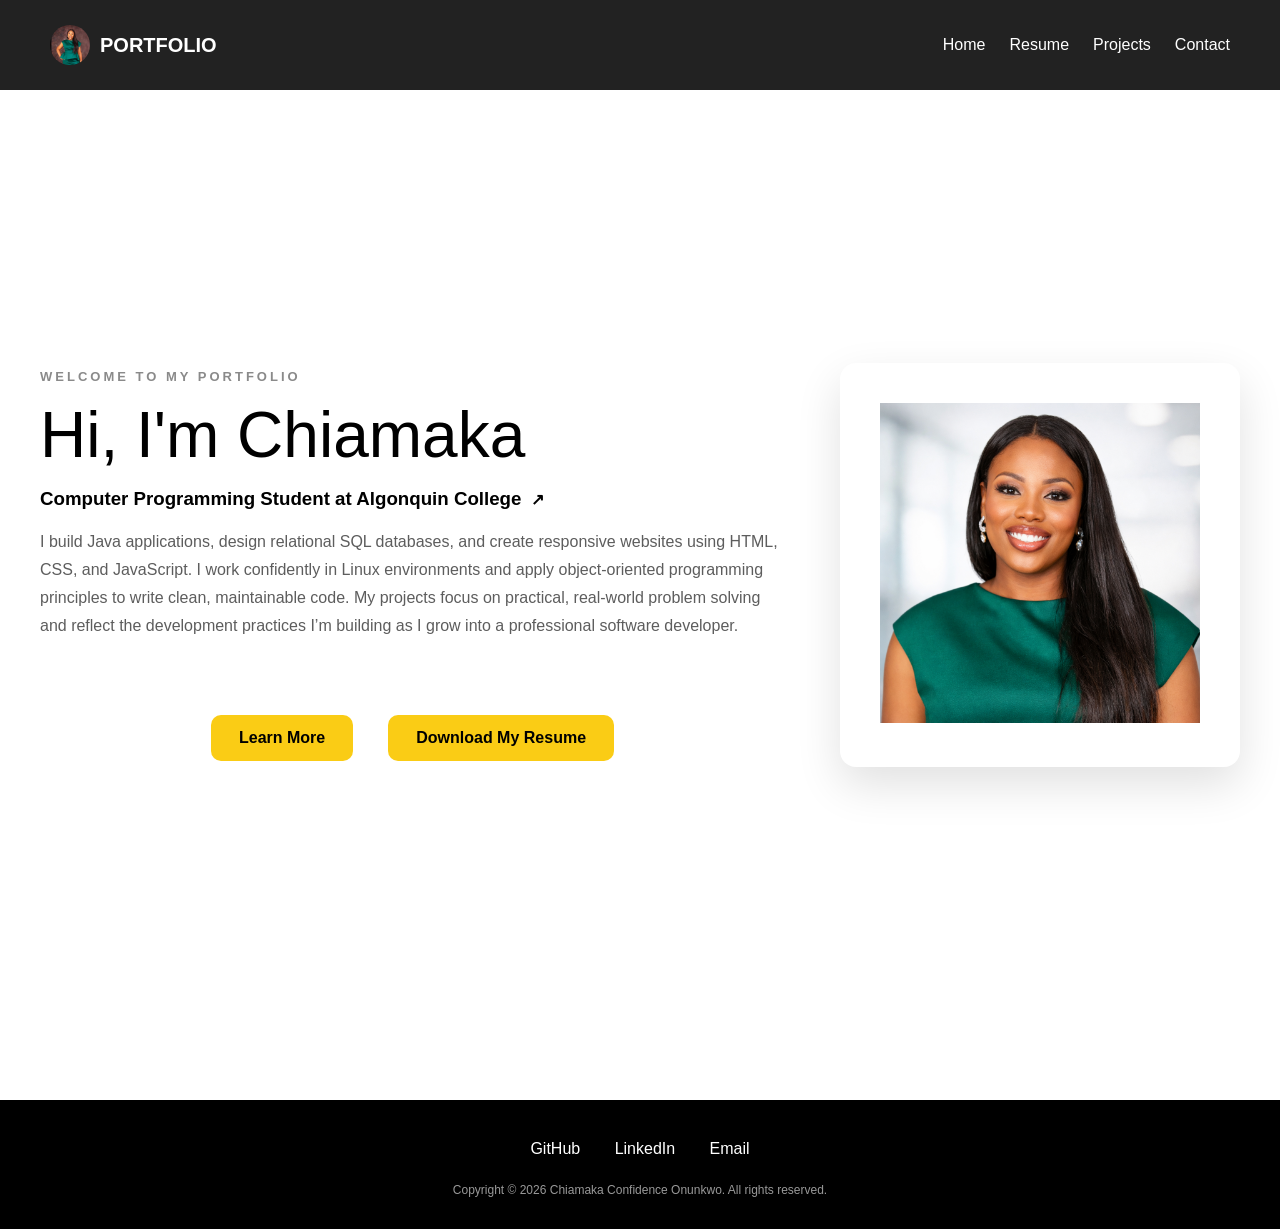
==== index.html @ 389153af "Initial portfolio website" ====
<!DOCTYPE html>
<html lang="en">
<head>
    <meta charset="UTF-8">
    <meta name="viewport" content="width=device-width, initial-scale=1.0">
    <title>Confidence Onunkwo | Portfolio</title>
    <!--CSS-->
    <link rel="stylesheet" href="css/style.css">
    <script src="js/script.js" defer></script>
</head>
<body>
        <!--NAVIGATION-->
    <div class="header">

        
            <div class="brand">
            <img class="logo" src="pictures/official.jpeg" alt="Confidence Onunkwo">
            <h2 class="portfolio">PORTFOLIO</h2>
            </div>
        <nav>
            <ul class="nav-menu">
                <li class="home"><a href="index.html">Home</a></li>
                <li class="resume"><a href="resume.html">Resume</a></li>
                <li class="Projects"><a href="project.html">Projects</a></li>
                <li class="contact"><a href="contact.html">Contact</a></li>
            </ul>
        </nav>
    </div>
    



        <!--Body-->
    <main class="container">
        <section id="hero-content">
            <div class = "hero-left">
                <h3 id="first-paragraph">WELCOME TO MY PORTFOLIO</h3>
                <h2 id="first-header">Hi, I'm 
                    <span id="name-header">Chiamaka</span>
                </h2>

            <h3 class="hero-role">
                Computer Programming Student at 
                <a href="https://www.algonquincollege.com/" target="_blank">
                Algonquin College
                </a>
            </h3>
            

            <p class="second-paragraph">
                I build Java applications, design relational SQL databases, and create responsive websites using HTML,<br>
                CSS, and JavaScript. I work confidently in Linux environments and apply object‑oriented programming <br>
                principles to write clean, maintainable code. My projects focus on practical, real‑world problem solving<br>
                and reflect the development practices I’m building as I grow into a professional software developer.<br>
            </p>

            <div class="hero-buttons">
                <a href="project.html" class="btn-primary">Learn More</a>
                <a href="files/Resume_Chiamaka_Onunkwo_Web.pdf"
                class="btn-primary" target="_blank" rel="noopener">
                Download My Resume
                </a>
            </div>

            </div>
    <!--Image section-->
    
            <div class = "hero-right">
                <div class="hero-card">
                    <img src="pictures/newPictures.png" alt="Confidence Portrait">
                </div>
            </div>
        
    </section>
</main>






    <!--FOOTER-->
    <footer class="footer">

    <div class="footer-links">
        <a href="#">GitHub</a>
        <a href="#">LinkedIn</a>
        <a href="mailto:onun0003@algonquinlive.com">Email</a>
    </div>

    <p>Copyright © 2026 Chiamaka Confidence Onunkwo. All rights reserved.</p>

</footer>






</body>
</html>
---- css/style.css ----
body{
    margin: 0;
    font-family: Arial, Helvetica, sans-serif;
    padding-top: 90px;
}

/*HOME PAGE*/
/*HEADER*/


/*The header(navigation, img and portfolio) Styling */
.header{
    position: fixed;
    top: 0;
    left: 0;
    width: 100%;
    z-index:1000;

    background-color: rgb(34, 34, 34);
    border-bottom: 2px solid white;

    display: flex;
    align-items: center;
    justify-content: space-between;

    padding: 25px 50px;
    box-sizing: border-box;
}

/*To style the left side of the navigation ie the logo and the portolio text*/
.brand{
    display: flex;
    align-items: center;
    gap: 10px;
}

.logo{
    width: 40px;
    height: 40px;
    border-radius: 50%;
    object-fit: cover;
}

.portfolio{
    color: white;
    margin: 0;
    font-size: 20px;
}

/*Navigtion menu styling*/
.nav-menu{
    display: flex;
    list-style: none;
    gap: 24px;
    margin: 0;
    padding: 0;
    
    flex-wrap: wrap;
    justify-content: flex-end;

}

.nav-menu a{
    color: white;
    text-decoration: none;
    font-size:16px;
}

.nav-menu a:hover{
    color: #f4c542;
}







/*BODY*/

/* ---------- PAGE CONTAINER ---------- */
/* ===== HERO (matches the template style) ===== */


.container{
    max-width: 1200px;
    margin: 0 auto;
    padding: 80px 40px;
}

/* main hero layout */
#hero-content{
    display: flex;
    justify-content: space-between;
    align-items: center;
    gap: 40px;
  min-height: calc(100vh - 110px); /* adjust if your fixed header height differs */
}



/* left text block */
.hero-left{
    flex: 2;
}

/* "WELCOME..." small text */
#first-paragraph{
    font-size: 13px;
    letter-spacing: 3px;
    text-transform: uppercase;
    color: #8a8a8a;
    margin: 0 0 18px;
}

/* big headline */
#first-header{
    font-size: 64px;
    line-height: 1.05;
    font-weight: 500;
    color: black;
    margin: 0 0 18px;
    white-space: nowrap;
}

/* highlight your name like the template */
#name-header{
    color:black;
    
}

/* college line */
.college{
    font-size: 20px;
    color: #222;
    margin: 0 0 18px;
}

.college a{
    color: #1a66ff;
    text-decoration: none;
    font-weight: 600;
}

.college a:hover{
    text-decoration: underline;
}

/* paragraph body like the template: smaller, softer, readable width */
.second-paragraph{
    font-size: 16px;
    line-height: 1.75;
    color: #5d5d5d;
    margin: 0 0 12px;
    max-width: 520px;
    white-space: nowrap;
}

/* buttons area */
.hero-left .btn-hero{
    display: inline-flex;
    align-items: center;
    justify-content: center;
    gap: 10px;
    padding: 12px 20px;
    border-radius: 8px;
    font-size: 15px;
    font-weight: 600;
    text-decoration: none;
    margin-top: 22px;
    margin-right: 14px;
    transition: 0.25s ease;
    border: 1.5px solid #111;
}


.hero-buttons {
    margin-top: 50px;       /* moves buttons downward */
    display: flex;
    justify-content: center; /* centers horizontally */
    gap: 20px;              /* space between buttons */
}

/* primary button */
.hero-left .btn-hero.primary{
    background: #111;
    color: #fff;
}

.hero-left .btn-hero.primary:hover{
    transform: translateY(-1px);
    opacity: 0.95;
}

/* outline button */
.hero-left .btn-hero.outline{
    background: transparent;
    color: #111;
}

.hero-left .btn-hero.outline:hover{
    background: #111;
    color: #fff;
    transform: translateY(-1px);
}

/* right side image card like the template */
.hero-right{
    flex: 1;   /* takes 1 part */
    display: flex;
    justify-content: center;
}

.hero-card{
    background: #fff;
    border-radius: 16px;
    padding: 40px;
    box-shadow: 0 18px 45px rgba(0,0,0,0.12);
    max-width: 440px;
    width: 100%;
}


.hero-right img{
    width: 320px;
    height: auto;

}

.hero-role a{
    text-decoration: none;
    color: black;
    font-weight: 700;
    position: relative;
    
}

/* add external link icon */
.hero-role a::after {
    content: " ↗";             /* icon */
    font-size: 0.85em;
    margin-left: 4px;
}

/* hover effect */
.hero-role a:hover {
    color: gold;            /* darker blue on hover */
    text-decoration: underline;
}

/* responsive */
@media (max-width: 950px){
    .container{
    padding: 60px 20px;
    }

    #hero-content{
    grid-template-columns: 1fr;
    gap: 40px;
    min-height: auto;
    }

    #first-header{
    font-size: 44px;
    }

    .hero-left{
    max-width: 100%;
    }

    .second-paragraph{
    max-width: 100%;
    }

    .hero-card{
    padding: 24px;
    max-width: 520px;
    }
}












/*FOOTER*/
.footer{
    background-color: black;
    color: white;
    text-align: center;
    padding: 40px 20px 20px;
    margin-top: 60px;
}

.footer-links{
    margin-bottom: 20px;
}

.footer-links a{
    color: white;
    text-decoration: none;
    margin: 0 15px;
    font-size: 16px;
}

.footer-links a:hover{
    color: #f4c542;
}

.footer p{
    font-size: 12px;
    opacity: 0.6;
    margin-top: 25px;

}

/*Home Button styling*/
.btn-primary {
    display: inline-block;
    background-color: #facc15;   /* yellow */
    color: #000;
    font-weight: 700;
    padding: 14px 28px;
    border-radius: 10px;
    text-decoration: none;
    margin-top: 25px;
    margin-right: 15px;
    transition: all 0.3s ease;
}

.btn-primary:hover {
    background-color: #eab308;   /* darker yellow on hover */
    transform: translateY(-2px);
}








/* Projects Styling*/
.project-header{
    width: 100%;
    max-width: 1100px;
    margin: 60px 0 30px 0;
    text-align: center;
    font-size: 32px;
    font-weight: 700;
    border: 2px solid black;
    padding: 14px 10px;
    background: #fff;
    letter-spacing: 2px;
    
}


.project-container{
    max-width: 1100px;
    margin: 0 auto;
    padding: 0 20px;
}



.project-card{
    display: flex;
    justify-content: space-between;
    align-items: flex-start;
    gap: 40px;
    background: #ffffff;
    border: 1px solid #e5e5e5;
    border-radius: 8px;
    padding: 30px;
    margin-top: 30px;
    box-shadow: 0 10px 30px rgba(0,0,0,0.06);
}
/*Left side*/
.project1-body{
    flex: 1;

}

.project1-body p{
    color: #444;
    font-size: 16px;
    line-height: 1.6;
    margin: 0 0 12px 0;
    max-width: 520px;   /* optional: keeps line length readable */

}


/*Right side*/
.project1-image{
    flex: 1;              /* takes less space */
    display: flex;
    flex-direction: column;   /* STACK image then buttons */
    align-items: center;      /* center horizontally */
    gap: 20px;  

}
.project1-image img{
    width: 100%;
    max-width: 500px;
    height: auto;
    border-radius: 12px;
    border: 1px solid #ffd400;
    box-shadow: 0 4px 15px rgba(0,0,0,0.1);
}
/* title inside left column */
.project1-title{
    font-size: 18px;
    font-weight: 700;
    margin: 14px 0 6px 0;
    white-space: normal;
    color: #111;
}
@media (max-width: 768px){
    .project-card{
    flex-direction: column;
    }

.project1-image{
    justify-content: flex-start;
    margin-top: 15px;
    }
}
.project-slide{
    display: none;
}

.project-slide.active{
    display: block;
}

.project-buttons{
    display: flex;
    justify-content: center;
    gap: 10px;
    margin-top: 12px;
}

.project-buttons button{
    padding: 15px 35px; 
    font-size: 18px;    
    font-weight: bold;
    border: none;
    background-color: #ffd400; 
    color: #111;
    border-radius: 8px;
    cursor: pointer;
    transition: background-color 0.3s ease, transform 0.2s ease;
    min-width: 140px;
}

.project-buttons button:hover{
background-color: #e6c200;
    transform: translateY(-2px); 
}


/*Contact*/
/* Contact Form Specific Styles */
.form-group {
    margin-bottom: 25px;
    display: flex;
    flex-direction: column;
}

.form-group label {
    font-weight: 700;
    margin-bottom: 10px;
    color: #111;
}

.form-group input, 
.form-group textarea {
    padding: 15px;
    border: 1px solid #ddd;
    border-radius: 8px;
    font-size: 16px;
    background-color: #fafafa;
    transition: border-color 0.3s ease;
}

.form-group input:focus, 
.form-group textarea:focus {
    outline: none;
    border-color: #ffd400; /* Matching your yellow theme */
    background-color: #fff;
}

#charCount {
    text-align: right;
    font-size: 13px;
    color: #777;
    margin-top: 8px;
}

/* Red feedback for invalid fields while typing */
input:invalid:focus {
    border-color: #ff4d4d;
}



/*Resume*/


.resume-content{
    max-width: 1100px;
    margin: 60px auto;
    background: #fff;
    display: flex;
    box-shadow: 0 6px 22px rgba(0,0,0,0.08);
    border-radius: 10px;
    overflow: hidden; /* keeps divider clean */
}

/* Left column */
.resume-left{
    width: 35%;
    padding: 40px 30px;
  border-right: 1px solid #e6e6e6; /* vertical divider */
}

/* Right column */
.resume-right{
    width: 65%;
    padding: 40px 35px;
}

/* Headings */
.resume-left h2,
.resume-right h2{
    margin: 0 0 12px 0;
    font-size: 14px;
    letter-spacing: 2px;
    text-transform: uppercase;
    color: #111;
    position: relative;
    padding-bottom: 10px;
    margin-bottom: 20px;
}

/* Left section spacing */
.resume-contact,
.resume-education,
.resume-expertise{
    margin-bottom: 28px;
}

.resume-left p{
    margin: 6px 0;
    color: #444;
    font-size: 16px;
    line-height: 1.6;
}

.resume-photo {
    text-align: center;
    margin-bottom: 25px;
}

.resume-photo img {
    width: 130px;
    height: 130px;
    object-fit: cover;
    border-radius: 50%;   /* makes it circular */
    border: 4px solid #facc15;  /* your yellow theme */
}

/* Profile paragraph */
.resume-profile p{
    margin: 0;
    color: #444;
    font-size: 16px;
    line-height: 1.75;
}

/* Line under headings */
.resume-left h2::after,
.resume-right h2::after {
    content: "";
    position: absolute;
    left: 0;
    bottom: 0;
    width: 40px;        /* length of line */
    height: 2px;
    background-color: #000;
}

/* Main resume title */
.resume-main-title {
    text-align: center;
    font-size: 32px;
    letter-spacing: 2px;
    margin: 60px 0 30px 0;
    font-weight: 700;
}

/* Work experience blocks */
.resume-work .job{
    margin-top: 18px;
}

.resume-work h3{
    margin: 14px 0 6px 0;
    font-size: 16px;
    font-weight: 700;
    color: #111;
}

.job-meta{
    margin: 0 0 10px 0;
    font-size: 16px;
    color: #666;
}

.resume-work ul{
    margin: 0 0 10px 18px;
    padding: 0;
}

.resume-work li{
    margin-bottom: 8px;
    color: #444;
    font-size: 16px;
    line-height: 1.6;
}

.job-tools{
    margin: 0;
    font-size: 16px;
    color: #555;
}

/* Responsive (stack columns on small screens) */
@media (max-width: 900px){
    .resume-content{
    flex-direction: column;
    margin: 30px 15px;
    }

    .resume-left,
    .resume-right{
    width: 100%;
    padding: 28px 22px;
    }

    .resume-left{
    border-right: none;
    border-bottom: 1px solid #e6e6e6; /* divider becomes horizontal */
    }
}
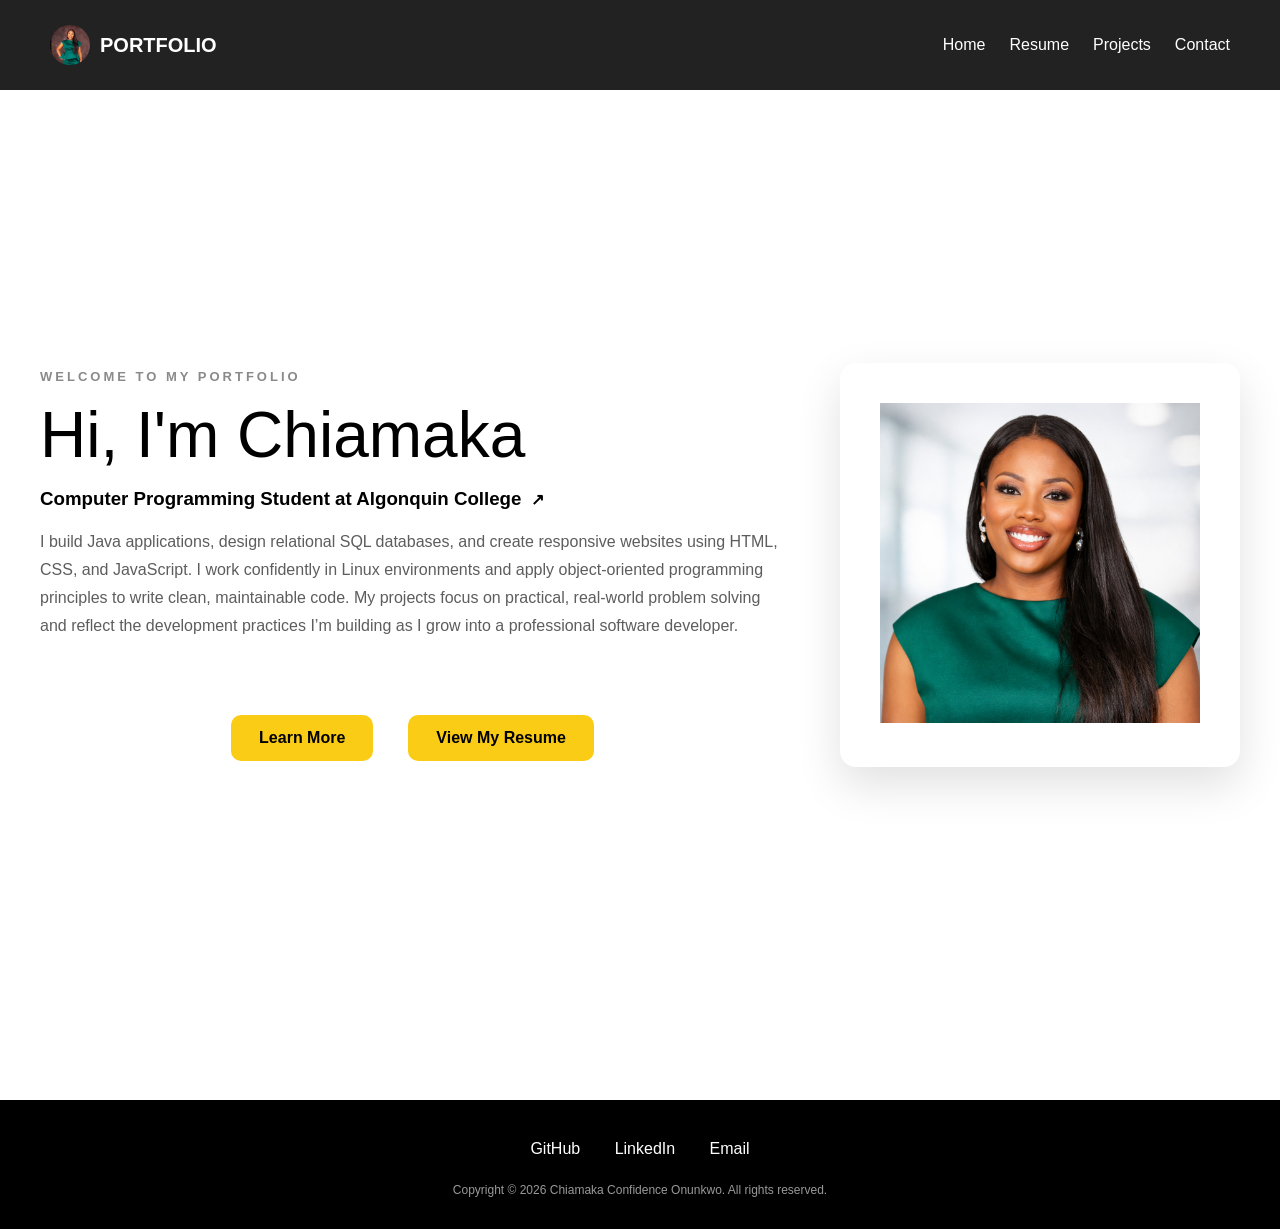
==== commit 1027d245: "Uodated resume button" ====
--- a/index.html
+++ b/index.html
@@ -39,12 +39,12 @@
                     <span id="name-header">Chiamaka</span>
                 </h2>
 
-            <h3 class="hero-role">
+                <h3 class="hero-role">
                 Computer Programming Student at 
                 <a href="https://www.algonquincollege.com/" target="_blank">
                 Algonquin College
                 </a>
-            </h3>
+                </h3>
             
 
             <p class="second-paragraph">
@@ -56,9 +56,9 @@
 
             <div class="hero-buttons">
                 <a href="project.html" class="btn-primary">Learn More</a>
-                <a href="files/Resume_Chiamaka_Onunkwo_Web.pdf"
+                <a href="resume.html"
                 class="btn-primary" target="_blank" rel="noopener">
-                Download My Resume
+                View My Resume
                 </a>
             </div>
 
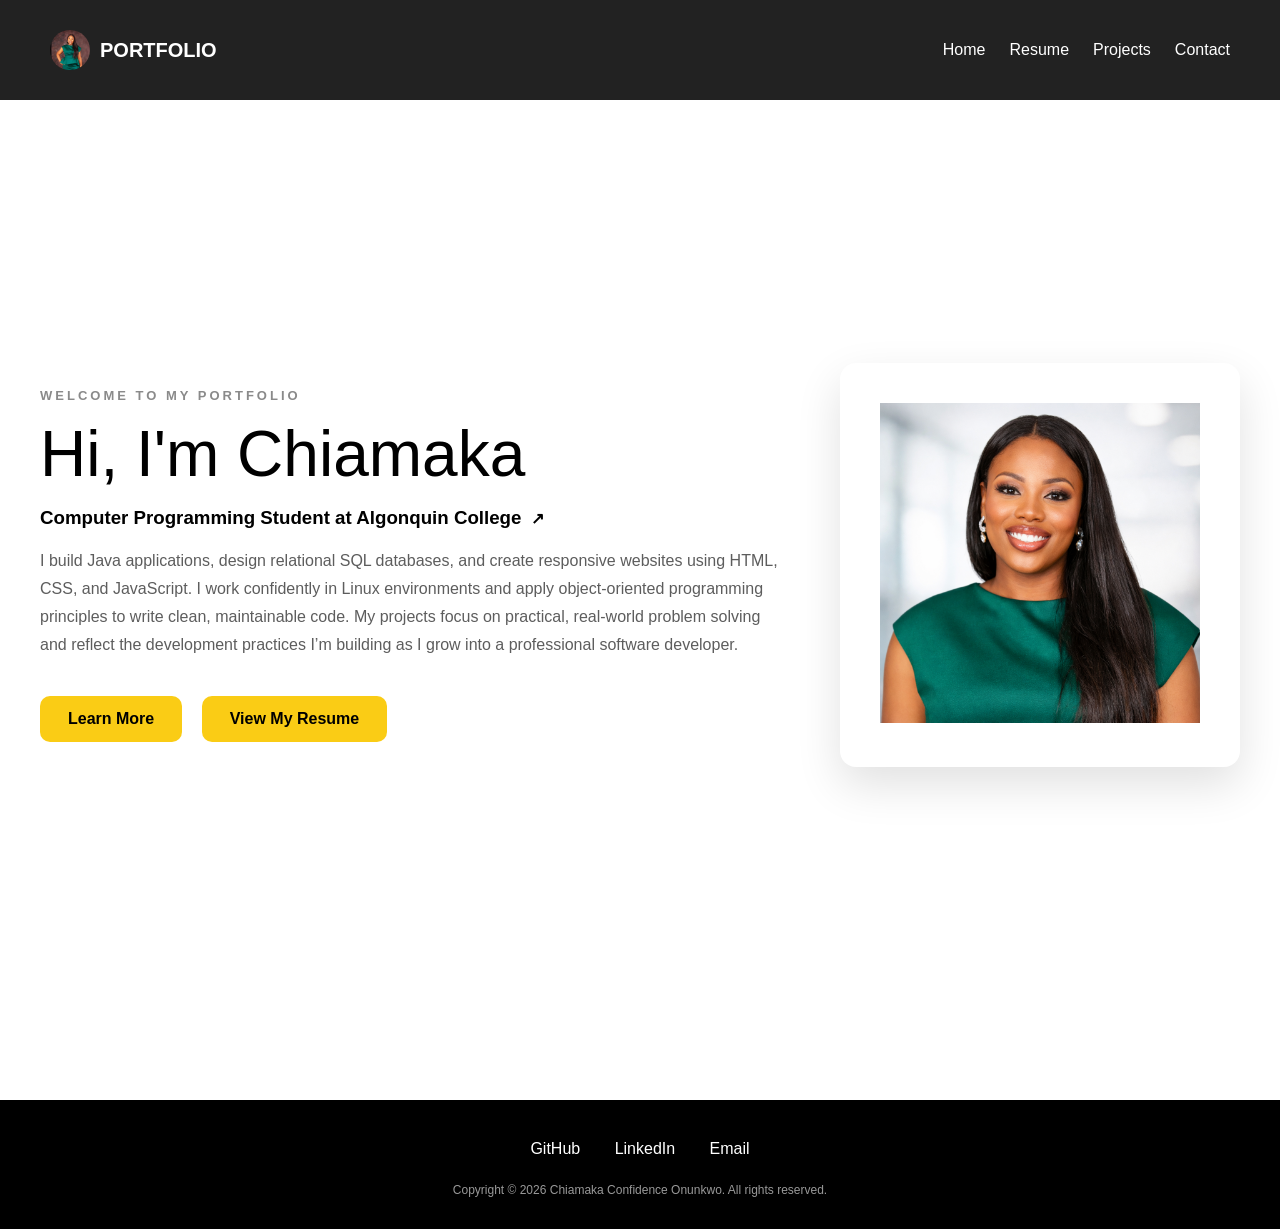
==== commit d8ad2622: "Updated portfolio mobile design" ====
--- a/index.html
+++ b/index.html
@@ -83,8 +83,8 @@
     <footer class="footer">
 
     <div class="footer-links">
-        <a href="#">GitHub</a>
-        <a href="#">LinkedIn</a>
+        <a href="https://github.com/ConfidenceOnunkwo">GitHub</a>
+        <a href="www.linkedin.com/in/confidence-onunkwo-a126151b7">LinkedIn</a>
         <a href="mailto:onun0003@algonquinlive.com">Email</a>
     </div>
 
--- a/css/style.css
+++ b/css/style.css
@@ -53,8 +53,7 @@
     display: flex;
     list-style: none;
     gap: 24px;
-    margin: 0;
-    padding: 0;
+    
     
     flex-wrap: wrap;
     justify-content: flex-end;
@@ -80,7 +79,6 @@
 /*BODY*/
 
 /* ---------- PAGE CONTAINER ---------- */
-/* ===== HERO (matches the template style) ===== */
 
 
 .container{
@@ -95,7 +93,7 @@
     justify-content: space-between;
     align-items: center;
     gap: 40px;
-  min-height: calc(100vh - 110px); /* adjust if your fixed header height differs */
+    min-height: calc(100vh - 110px); /* adjust if your fixed header height differs */
 }
 
 
@@ -124,7 +122,7 @@
     white-space: nowrap;
 }
 
-/* highlight your name like the template */
+/* highlight your name*/
 #name-header{
     color:black;
     
@@ -138,7 +136,7 @@
 }
 
 .college a{
-    color: #1a66ff;
+    color: gold;
     text-decoration: none;
     font-weight: 600;
 }
@@ -147,7 +145,7 @@
     text-decoration: underline;
 }
 
-/* paragraph body like the template: smaller, softer, readable width */
+/* paragraph body */
 .second-paragraph{
     font-size: 16px;
     line-height: 1.75;
@@ -157,55 +155,8 @@
     white-space: nowrap;
 }
 
-/* buttons area */
-.hero-left .btn-hero{
-    display: inline-flex;
-    align-items: center;
-    justify-content: center;
-    gap: 10px;
-    padding: 12px 20px;
-    border-radius: 8px;
-    font-size: 15px;
-    font-weight: 600;
-    text-decoration: none;
-    margin-top: 22px;
-    margin-right: 14px;
-    transition: 0.25s ease;
-    border: 1.5px solid #111;
-}
-
-
-.hero-buttons {
-    margin-top: 50px;       /* moves buttons downward */
-    display: flex;
-    justify-content: center; /* centers horizontally */
-    gap: 20px;              /* space between buttons */
-}
-
-/* primary button */
-.hero-left .btn-hero.primary{
-    background: #111;
-    color: #fff;
-}
-
-.hero-left .btn-hero.primary:hover{
-    transform: translateY(-1px);
-    opacity: 0.95;
-}
-
-/* outline button */
-.hero-left .btn-hero.outline{
-    background: transparent;
-    color: #111;
-}
-
-.hero-left .btn-hero.outline:hover{
-    background: #111;
-    color: #fff;
-    transform: translateY(-1px);
-}
-
-/* right side image card like the template */
+
+
 .hero-right{
     flex: 1;   /* takes 1 part */
     display: flex;
@@ -394,14 +345,14 @@
     font-size: 16px;
     line-height: 1.6;
     margin: 0 0 12px 0;
-    max-width: 520px;   /* optional: keeps line length readable */
+    max-width: 520px;   
 
 }
 
 
 /*Right side*/
 .project1-image{
-    flex: 1;              /* takes less space */
+    flex: 1;              
     display: flex;
     flex-direction: column;   /* STACK image then buttons */
     align-items: center;      /* center horizontally */
@@ -463,9 +414,12 @@
 }
 
 .project-buttons button:hover{
-background-color: #e6c200;
+    background-color: #e6c200;
     transform: translateY(-2px); 
 }
+
+
+
 
 
 /*Contact*/
@@ -488,7 +442,7 @@
     border: 1px solid #ddd;
     border-radius: 8px;
     font-size: 16px;
-    background-color: #fafafa;
+    background-color: #fafafb;
     transition: border-color 0.3s ease;
 }
 
@@ -509,6 +463,15 @@
 /* Red feedback for invalid fields while typing */
 input:invalid:focus {
     border-color: #ff4d4d;
+}
+#contactForm {
+    width: 100%;
+}
+
+#contactForm input,
+#contactForm textarea {
+    width: 100%;
+    box-sizing: border-box;
 }
 
 
@@ -530,7 +493,7 @@
 .resume-left{
     width: 35%;
     padding: 40px 30px;
-  border-right: 1px solid #e6e6e6; /* vertical divider */
+    border-right: 1px solid #e6e6e6; /* vertical divider */
 }
 
 /* Right column */
@@ -649,6 +612,7 @@
     .resume-content{
     flex-direction: column;
     margin: 30px 15px;
+    white-space: wrap;
     }
 
     .resume-left,
@@ -662,3 +626,314 @@
     border-bottom: 1px solid #e6e6e6; /* divider becomes horizontal */
     }
 }
+
+
+
+
+
+
+/* 
+        MOBILE RESPONSIVE STYLE
+*/
+
+@media (max-width: 768px) {
+
+    body{
+        padding-top: 150px;
+    }
+
+    /* HEADER */
+    .header{
+        flex-direction: column;
+        align-items: flex-start;
+        justify-content: center;
+        padding: 18px 20px;
+        gap: 14px;
+    }
+
+    .logo{
+        width: 48px;
+        height: 48px;
+    }
+
+    .portfolio{
+        font-size: 18px;
+    }
+
+    .nav-menu{
+        width: 100%;
+        display: flex;
+        flex-wrap: wrap;
+        gap: 10px 20px;
+        padding: 0;
+        margin: 0;
+    }
+
+    .nav-menu a{
+        font-size: 15px;
+    }
+
+    /* GENERAL */
+    .container,
+    .project-container{
+        padding-left: 16px;
+        padding-right: 16px;
+    }
+
+    /* HOME PAGE */
+    #hero-content{
+        flex-direction: column;
+        align-items: flex-start;
+        gap: 28px;
+        min-height: auto;
+    }
+
+    .hero-left,
+    .hero-right{
+        width: 100%;
+    }
+
+    #first-paragraph{
+        font-size: 11px;
+        letter-spacing: 2px;
+    }
+
+    #first-header{
+        font-size: 40px;
+        line-height: 1.2;
+        white-space: normal;
+        word-break: break-word;
+    }
+
+    .college{
+        font-size: 16px;
+    }
+
+    .second-paragraph{
+        font-size: 15px;
+        line-height: 1.8;
+        white-space: normal;
+    }
+
+    .hero-right img{
+        width: 100%;
+        max-width: 260px;
+    }
+
+    .btn-primary{
+        display: block;
+        width: 100%;
+        margin-top: 15px;
+        text-align: center;
+    }
+
+    /* PROJECT PAGE */
+    .project-header{
+        font-size: 22px;
+        padding: 10px;
+        margin: 20px 0;
+    }
+
+    .project-card{
+        flex-direction: column;
+        padding: 20px;
+    }
+
+    .project1-title{
+        font-size: 17px;
+    }
+
+    .project1-body p{
+        font-size: 15px;
+    }
+
+    .project1-image img{
+        max-width: 100%;
+    }
+
+    .project-buttons{
+        flex-direction: column;
+        gap: 10px;
+    }
+
+    .project-buttons button{
+        width: 100%;
+    }
+
+    /* CONTACT PAGE */
+    .form-group input,
+    .form-group textarea{
+        font-size: 16px;
+        padding: 14px;
+    }
+
+    /* RESUME PAGE */
+    .resume-main-title{
+        font-size: 24px;
+        text-align: center;
+    }
+
+    .resume-content{
+        flex-direction: column;
+        margin: 20px 16px;
+    }
+
+    .resume-left,
+    .resume-right{
+        width: 100%;
+        padding: 20px;
+    }
+
+    .resume-left{
+        border-right: none;
+        border-bottom: 1px solid #e6e6e6;
+    }
+
+    .resume-photo img{
+        width: 110px;
+        height: 110px;
+    }
+}
+
+
+/* EXTRA SMALL PHONES */
+@media (max-width: 480px) {
+
+    body{
+        padding-top: 160px;
+    }
+
+    #first-header{
+        font-size: 32px;
+    }
+
+    .second-paragraph{
+        font-size: 14px;
+    }
+
+    .nav-menu a{
+        font-size: 14px;
+    }
+
+    .project-header{
+        font-size: 18px;
+    }
+
+    .resume-main-title{
+        font-size: 22px;
+    }
+}
+
+@media (max-width: 768px) {
+    .project-header,
+    .resume-main-title {
+        width: 100%;
+        max-width: 100%;
+        margin: 20px 0;
+        padding: 12px 10px;
+        box-sizing: border-box;
+    }
+}
+
+
+/* 
+    CLEAN RESUME MOBILE FIX
+ */
+@media (max-width: 768px) {
+
+    .resume-content{
+        margin: 20px 16px;
+        gap: 0;
+    }
+
+    .resume-left,
+    .resume-right{
+        width: 100%;
+        padding: 24px 20px;
+        box-sizing: border-box;
+    }
+
+    .resume-left{
+        border-right: none;
+        border-bottom: 1px solid #e6e6e6;
+    }
+
+    /* TEXT CLEANUP */
+    .resume-left p,
+    .resume-profile p,
+    .job-meta,
+    .resume-work li{
+        font-size: 16px;
+        line-height: 1.8;
+        color: #333;
+        margin-bottom: 14px;
+    }
+
+    /* HEADINGS */
+    .resume-left h2,
+    .resume-right h2{
+        font-size: 14px;
+        letter-spacing: 2px;
+        margin-bottom: 10px;
+    }
+
+    /* SECTION SPACING */
+    .resume-profile,
+    .resume-work{
+        margin-bottom: 25px;
+    }
+
+    /* LIST FIX */
+    .resume-work ul{
+        margin-left: 18px;
+        padding-left: 10px;
+    }
+
+    /* JOB TITLE */
+    .resume-work strong{
+        font-size: 16px;
+        display: block;
+        margin-bottom: 6px;
+    }
+}
+
+/* 
+    HERO ALIGNMENT FIX (MOBILE)
+*/
+@media (max-width: 768px) {
+
+    /* Center everything in hero section */
+    #hero-content{
+        align-items: center;
+        text-align: center;
+    }
+
+    .hero-left{
+        align-items: center;
+        text-align: center;
+    }
+
+    /* Fix buttons */
+    .btn-primary{
+        width: 100%;
+        max-width: 300px;
+        margin: 10px auto;
+        display: block;
+    }
+
+    /* Fix image alignment */
+    .hero-right{
+        display: flex;
+        justify-content: center;
+        width: 100%;
+    }
+
+    .hero-right img{
+        display: block;
+        margin: 0 auto;
+        max-width: 260px;
+        width: 100%;
+        height: auto;
+        border-radius: 10px; /* optional but nicer */
+    }
+}
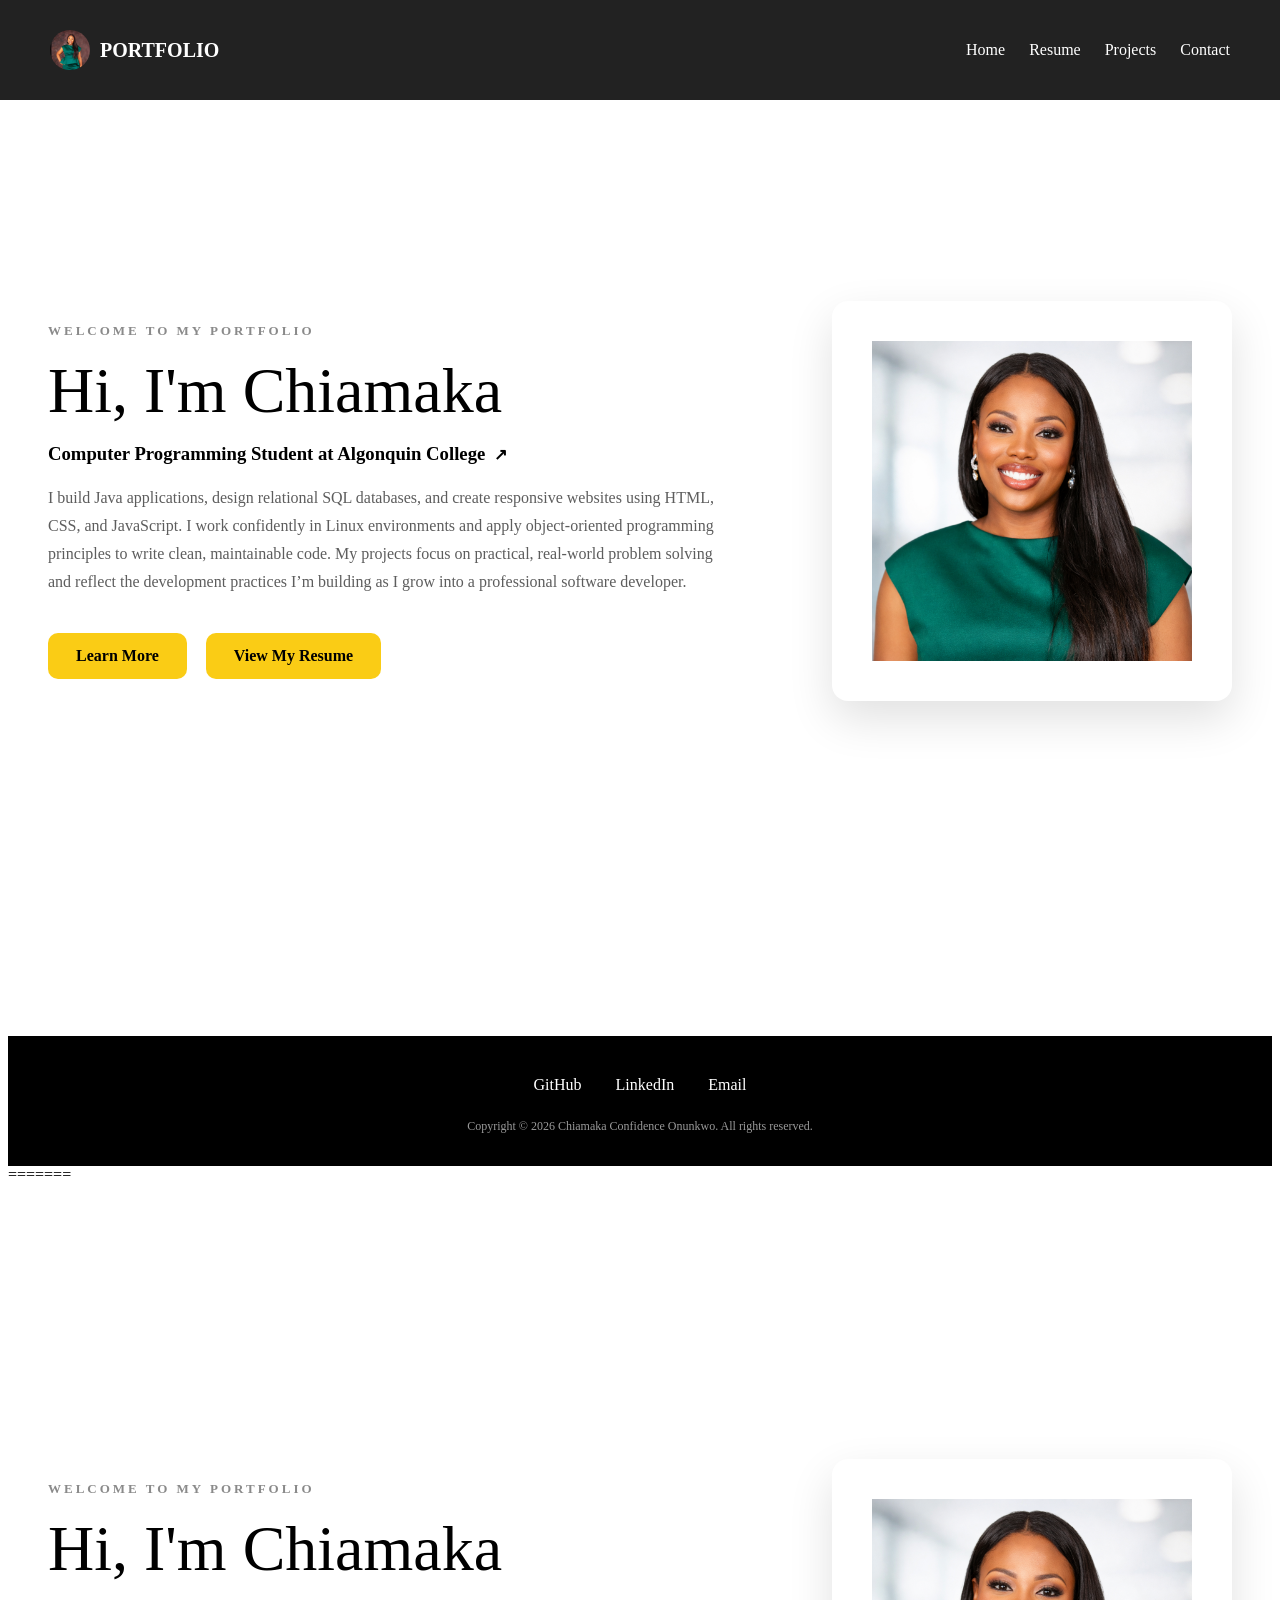
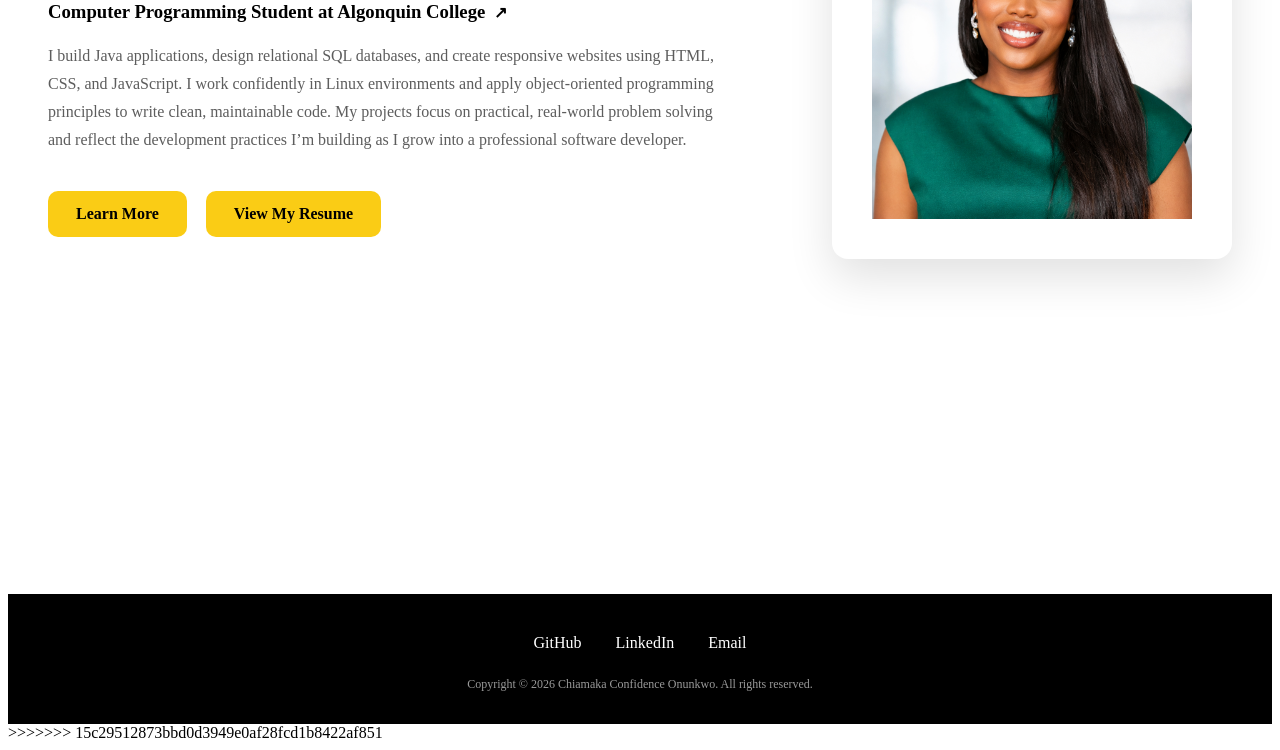
==== commit 228769dc: "update message" ====
--- a/index.html
+++ b/index.html
@@ -1,3 +1,4 @@
+<<<<<<< HEAD
 <!DOCTYPE html>
 <html lang="en">
 <head>
@@ -98,4 +99,106 @@
 
 
 </body>
+=======
+<!DOCTYPE html>
+<html lang="en">
+<head>
+    <meta charset="UTF-8">
+    <meta name="viewport" content="width=device-width, initial-scale=1.0">
+    <title>Confidence Onunkwo | Portfolio</title>
+    <!--CSS-->
+    <link rel="stylesheet" href="css/style.css">
+    <script src="js/script.js" defer></script>
+</head>
+<body>
+        <!--NAVIGATION-->
+    <div class="header">
+
+        
+            <div class="brand">
+            <img class="logo" src="pictures/official.jpeg" alt="Confidence Onunkwo">
+            <h2 class="portfolio">PORTFOLIO</h2>
+            </div>
+        <nav>
+            <ul class="nav-menu">
+                <li class="home"><a href="index.html">Home</a></li>
+                <li class="resume"><a href="resume.html">Resume</a></li>
+                <li class="Projects"><a href="project.html">Projects</a></li>
+                <li class="contact"><a href="contact.html">Contact</a></li>
+            </ul>
+        </nav>
+    </div>
+    
+
+
+
+        <!--Body-->
+    <main class="container">
+        <section id="hero-content">
+            <div class = "hero-left">
+                <h3 id="first-paragraph">WELCOME TO MY PORTFOLIO</h3>
+                <h2 id="first-header">Hi, I'm 
+                    <span id="name-header">Chiamaka</span>
+                </h2>
+
+                <h3 class="hero-role">
+                Computer Programming Student at 
+                <a href="https://www.algonquincollege.com/" target="_blank">
+                Algonquin College
+                </a>
+                </h3>
+            
+
+            <p class="second-paragraph">
+                I build Java applications, design relational SQL databases, and create responsive websites using HTML,<br>
+                CSS, and JavaScript. I work confidently in Linux environments and apply object‑oriented programming <br>
+                principles to write clean, maintainable code. My projects focus on practical, real‑world problem solving<br>
+                and reflect the development practices I’m building as I grow into a professional software developer.<br>
+            </p>
+
+            <div class="hero-buttons">
+                <a href="project.html" class="btn-primary">Learn More</a>
+                <a href="resume.html"
+                class="btn-primary" target="_blank" rel="noopener">
+                View My Resume
+                </a>
+            </div>
+
+            </div>
+    <!--Image section-->
+    
+            <div class = "hero-right">
+                <div class="hero-card">
+                    <img src="pictures/newPictures.png" alt="Confidence Portrait">
+                </div>
+            </div>
+        
+    </section>
+</main>
+
+
+
+
+
+
+    <!--FOOTER-->
+    <footer class="footer">
+
+    <div class="footer-links">
+        <a href="https://github.com/ConfidenceOnunkwo">GitHub</a>
+        <a href="www.linkedin.com/in/confidence-onunkwo-a126151b7">LinkedIn</a>
+        <a href="mailto:onun0003@algonquinlive.com">Email</a>
+    </div>
+
+    <p>Copyright © 2026 Chiamaka Confidence Onunkwo. All rights reserved.</p>
+
+</footer>
+
+
+
+
+
+
+</body>
+>>>>>>> 15c29512873bbd0d3949e0af28fcd1b8422af851
 </html>
--- a/css/style.css
+++ b/css/style.css
@@ -1,3 +1,4 @@
+<<<<<<< HEAD
 
 body{
     margin: 0;
@@ -936,4 +937,944 @@
         height: auto;
         border-radius: 10px; /* optional but nicer */
     }
+=======
+
+body{
+    margin: 0;
+    font-family: Arial, Helvetica, sans-serif;
+    padding-top: 90px;
+}
+
+/*HOME PAGE*/
+/*HEADER*/
+
+
+/*The header(navigation, img and portfolio) Styling */
+.header{
+    position: fixed;
+    top: 0;
+    left: 0;
+    width: 100%;
+    z-index:1000;
+
+    background-color: rgb(34, 34, 34);
+    border-bottom: 2px solid white;
+
+    display: flex;
+    align-items: center;
+    justify-content: space-between;
+
+    padding: 25px 50px;
+    box-sizing: border-box;
+}
+
+/*To style the left side of the navigation ie the logo and the portolio text*/
+.brand{
+    display: flex;
+    align-items: center;
+    gap: 10px;
+}
+
+.logo{
+    width: 40px;
+    height: 40px;
+    border-radius: 50%;
+    object-fit: cover;
+}
+
+.portfolio{
+    color: white;
+    margin: 0;
+    font-size: 20px;
+}
+
+/*Navigtion menu styling*/
+.nav-menu{
+    display: flex;
+    list-style: none;
+    gap: 24px;
+    
+    
+    flex-wrap: wrap;
+    justify-content: flex-end;
+
+}
+
+.nav-menu a{
+    color: white;
+    text-decoration: none;
+    font-size:16px;
+}
+
+.nav-menu a:hover{
+    color: #f4c542;
+}
+
+
+
+
+
+
+
+/*BODY*/
+
+/* ---------- PAGE CONTAINER ---------- */
+
+
+.container{
+    max-width: 1200px;
+    margin: 0 auto;
+    padding: 80px 40px;
+}
+
+/* main hero layout */
+#hero-content{
+    display: flex;
+    justify-content: space-between;
+    align-items: center;
+    gap: 40px;
+    min-height: calc(100vh - 110px); /* adjust if your fixed header height differs */
+}
+
+
+
+/* left text block */
+.hero-left{
+    flex: 2;
+}
+
+/* "WELCOME..." small text */
+#first-paragraph{
+    font-size: 13px;
+    letter-spacing: 3px;
+    text-transform: uppercase;
+    color: #8a8a8a;
+    margin: 0 0 18px;
+}
+
+/* big headline */
+#first-header{
+    font-size: 64px;
+    line-height: 1.05;
+    font-weight: 500;
+    color: black;
+    margin: 0 0 18px;
+    white-space: nowrap;
+}
+
+/* highlight your name*/
+#name-header{
+    color:black;
+    
+}
+
+/* college line */
+.college{
+    font-size: 20px;
+    color: #222;
+    margin: 0 0 18px;
+}
+
+.college a{
+    color: gold;
+    text-decoration: none;
+    font-weight: 600;
+}
+
+.college a:hover{
+    text-decoration: underline;
+}
+
+/* paragraph body */
+.second-paragraph{
+    font-size: 16px;
+    line-height: 1.75;
+    color: #5d5d5d;
+    margin: 0 0 12px;
+    max-width: 520px;
+    white-space: nowrap;
+}
+
+
+
+.hero-right{
+    flex: 1;   /* takes 1 part */
+    display: flex;
+    justify-content: center;
+}
+
+.hero-card{
+    background: #fff;
+    border-radius: 16px;
+    padding: 40px;
+    box-shadow: 0 18px 45px rgba(0,0,0,0.12);
+    max-width: 440px;
+    width: 100%;
+}
+
+
+.hero-right img{
+    width: 320px;
+    height: auto;
+
+}
+
+.hero-role a{
+    text-decoration: none;
+    color: black;
+    font-weight: 700;
+    position: relative;
+    
+}
+
+/* add external link icon */
+.hero-role a::after {
+    content: " ↗";             /* icon */
+    font-size: 0.85em;
+    margin-left: 4px;
+}
+
+/* hover effect */
+.hero-role a:hover {
+    color: gold;            /* darker blue on hover */
+    text-decoration: underline;
+}
+
+/* responsive */
+@media (max-width: 950px){
+    .container{
+    padding: 60px 20px;
+    }
+
+    #hero-content{
+    grid-template-columns: 1fr;
+    gap: 40px;
+    min-height: auto;
+    }
+
+    #first-header{
+    font-size: 44px;
+    }
+
+    .hero-left{
+    max-width: 100%;
+    }
+
+    .second-paragraph{
+    max-width: 100%;
+    }
+
+    .hero-card{
+    padding: 24px;
+    max-width: 520px;
+    }
+}
+
+
+
+
+
+
+
+
+
+
+
+
+/*FOOTER*/
+.footer{
+    background-color: black;
+    color: white;
+    text-align: center;
+    padding: 40px 20px 20px;
+    margin-top: 60px;
+}
+
+.footer-links{
+    margin-bottom: 20px;
+}
+
+.footer-links a{
+    color: white;
+    text-decoration: none;
+    margin: 0 15px;
+    font-size: 16px;
+}
+
+.footer-links a:hover{
+    color: #f4c542;
+}
+
+.footer p{
+    font-size: 12px;
+    opacity: 0.6;
+    margin-top: 25px;
+
+}
+
+/*Home Button styling*/
+.btn-primary {
+    display: inline-block;
+    background-color: #facc15;   /* yellow */
+    color: #000;
+    font-weight: 700;
+    padding: 14px 28px;
+    border-radius: 10px;
+    text-decoration: none;
+    margin-top: 25px;
+    margin-right: 15px;
+    transition: all 0.3s ease;
+}
+
+.btn-primary:hover {
+    background-color: #eab308;   /* darker yellow on hover */
+    transform: translateY(-2px);
+}
+
+
+
+
+
+
+
+
+/* Projects Styling*/
+.project-header{
+    width: 100%;
+    max-width: 1100px;
+    margin: 60px 0 30px 0;
+    text-align: center;
+    font-size: 32px;
+    font-weight: 700;
+    border: 2px solid black;
+    padding: 14px 10px;
+    background: #fff;
+    letter-spacing: 2px;
+    
+}
+
+
+.project-container{
+    max-width: 1100px;
+    margin: 0 auto;
+    padding: 0 20px;
+}
+
+
+
+.project-card{
+    display: flex;
+    justify-content: space-between;
+    align-items: flex-start;
+    gap: 40px;
+    background: #ffffff;
+    border: 1px solid #e5e5e5;
+    border-radius: 8px;
+    padding: 30px;
+    margin-top: 30px;
+    box-shadow: 0 10px 30px rgba(0,0,0,0.06);
+}
+/*Left side*/
+.project1-body{
+    flex: 1;
+
+}
+
+.project1-body p{
+    color: #444;
+    font-size: 16px;
+    line-height: 1.6;
+    margin: 0 0 12px 0;
+    max-width: 520px;   
+
+}
+
+
+/*Right side*/
+.project1-image{
+    flex: 1;              
+    display: flex;
+    flex-direction: column;   /* STACK image then buttons */
+    align-items: center;      /* center horizontally */
+    gap: 20px;  
+
+}
+.project1-image img{
+    width: 100%;
+    max-width: 500px;
+    height: auto;
+    border-radius: 12px;
+    border: 1px solid #ffd400;
+    box-shadow: 0 4px 15px rgba(0,0,0,0.1);
+}
+/* title inside left column */
+.project1-title{
+    font-size: 18px;
+    font-weight: 700;
+    margin: 14px 0 6px 0;
+    white-space: normal;
+    color: #111;
+}
+@media (max-width: 768px){
+    .project-card{
+    flex-direction: column;
+    }
+
+.project1-image{
+    justify-content: flex-start;
+    margin-top: 15px;
+    }
+}
+.project-slide{
+    display: none;
+}
+
+.project-slide.active{
+    display: block;
+}
+
+.project-buttons{
+    display: flex;
+    justify-content: center;
+    gap: 10px;
+    margin-top: 12px;
+}
+
+.project-buttons button{
+    padding: 15px 35px; 
+    font-size: 18px;    
+    font-weight: bold;
+    border: none;
+    background-color: #ffd400; 
+    color: #111;
+    border-radius: 8px;
+    cursor: pointer;
+    transition: background-color 0.3s ease, transform 0.2s ease;
+    min-width: 140px;
+}
+
+.project-buttons button:hover{
+    background-color: #e6c200;
+    transform: translateY(-2px); 
+}
+
+
+
+
+
+/*Contact*/
+/* Contact Form Specific Styles */
+.form-group {
+    margin-bottom: 25px;
+    display: flex;
+    flex-direction: column;
+}
+
+.form-group label {
+    font-weight: 700;
+    margin-bottom: 10px;
+    color: #111;
+}
+
+.form-group input, 
+.form-group textarea {
+    padding: 15px;
+    border: 1px solid #ddd;
+    border-radius: 8px;
+    font-size: 16px;
+    background-color: #fafafb;
+    transition: border-color 0.3s ease;
+}
+
+.form-group input:focus, 
+.form-group textarea:focus {
+    outline: none;
+    border-color: #ffd400; /* Matching your yellow theme */
+    background-color: #fff;
+}
+
+#charCount {
+    text-align: right;
+    font-size: 13px;
+    color: #777;
+    margin-top: 8px;
+}
+
+/* Red feedback for invalid fields while typing */
+input:invalid:focus {
+    border-color: #ff4d4d;
+}
+#contactForm {
+    width: 100%;
+}
+
+#contactForm input,
+#contactForm textarea {
+    width: 100%;
+    box-sizing: border-box;
+}
+
+
+
+/*Resume*/
+
+
+.resume-content{
+    max-width: 1100px;
+    margin: 60px auto;
+    background: #fff;
+    display: flex;
+    box-shadow: 0 6px 22px rgba(0,0,0,0.08);
+    border-radius: 10px;
+    overflow: hidden; /* keeps divider clean */
+}
+
+/* Left column */
+.resume-left{
+    width: 35%;
+    padding: 40px 30px;
+    border-right: 1px solid #e6e6e6; /* vertical divider */
+}
+
+/* Right column */
+.resume-right{
+    width: 65%;
+    padding: 40px 35px;
+}
+
+/* Headings */
+.resume-left h2,
+.resume-right h2{
+    margin: 0 0 12px 0;
+    font-size: 14px;
+    letter-spacing: 2px;
+    text-transform: uppercase;
+    color: #111;
+    position: relative;
+    padding-bottom: 10px;
+    margin-bottom: 20px;
+}
+
+/* Left section spacing */
+.resume-contact,
+.resume-education,
+.resume-expertise{
+    margin-bottom: 28px;
+}
+
+.resume-left p{
+    margin: 6px 0;
+    color: #444;
+    font-size: 16px;
+    line-height: 1.6;
+}
+
+.resume-photo {
+    text-align: center;
+    margin-bottom: 25px;
+}
+
+.resume-photo img {
+    width: 130px;
+    height: 130px;
+    object-fit: cover;
+    border-radius: 50%;   /* makes it circular */
+    border: 4px solid #facc15;  /* your yellow theme */
+}
+
+/* Profile paragraph */
+.resume-profile p{
+    margin: 0;
+    color: #444;
+    font-size: 16px;
+    line-height: 1.75;
+}
+
+/* Line under headings */
+.resume-left h2::after,
+.resume-right h2::after {
+    content: "";
+    position: absolute;
+    left: 0;
+    bottom: 0;
+    width: 40px;        /* length of line */
+    height: 2px;
+    background-color: #000;
+}
+
+/* Main resume title */
+.resume-main-title {
+    text-align: center;
+    font-size: 32px;
+    letter-spacing: 2px;
+    margin: 60px 0 30px 0;
+    font-weight: 700;
+}
+
+/* Work experience blocks */
+.resume-work .job{
+    margin-top: 18px;
+}
+
+.resume-work h3{
+    margin: 14px 0 6px 0;
+    font-size: 16px;
+    font-weight: 700;
+    color: #111;
+}
+
+.job-meta{
+    margin: 0 0 10px 0;
+    font-size: 16px;
+    color: #666;
+}
+
+.resume-work ul{
+    margin: 0 0 10px 18px;
+    padding: 0;
+}
+
+.resume-work li{
+    margin-bottom: 8px;
+    color: #444;
+    font-size: 16px;
+    line-height: 1.6;
+}
+
+.job-tools{
+    margin: 0;
+    font-size: 16px;
+    color: #555;
+}
+
+/* Responsive (stack columns on small screens) */
+@media (max-width: 900px){
+    .resume-content{
+    flex-direction: column;
+    margin: 30px 15px;
+    white-space: wrap;
+    }
+
+    .resume-left,
+    .resume-right{
+    width: 100%;
+    padding: 28px 22px;
+    }
+
+    .resume-left{
+    border-right: none;
+    border-bottom: 1px solid #e6e6e6; /* divider becomes horizontal */
+    }
+}
+
+
+
+
+
+
+/* 
+        MOBILE RESPONSIVE STYLE
+*/
+
+@media (max-width: 768px) {
+
+    body{
+        padding-top: 150px;
+    }
+
+    /* HEADER */
+    .header{
+        flex-direction: column;
+        align-items: flex-start;
+        justify-content: center;
+        padding: 18px 20px;
+        gap: 14px;
+    }
+
+    .logo{
+        width: 48px;
+        height: 48px;
+    }
+
+    .portfolio{
+        font-size: 18px;
+    }
+
+    .nav-menu{
+        width: 100%;
+        display: flex;
+        flex-wrap: wrap;
+        gap: 10px 20px;
+        padding: 0;
+        margin: 0;
+    }
+
+    .nav-menu a{
+        font-size: 15px;
+    }
+
+    /* GENERAL */
+    .container,
+    .project-container{
+        padding-left: 16px;
+        padding-right: 16px;
+    }
+
+    /* HOME PAGE */
+    #hero-content{
+        flex-direction: column;
+        align-items: flex-start;
+        gap: 28px;
+        min-height: auto;
+    }
+
+    .hero-left,
+    .hero-right{
+        width: 100%;
+    }
+
+    #first-paragraph{
+        font-size: 11px;
+        letter-spacing: 2px;
+    }
+
+    #first-header{
+        font-size: 40px;
+        line-height: 1.2;
+        white-space: normal;
+        word-break: break-word;
+    }
+
+    .college{
+        font-size: 16px;
+    }
+
+    .second-paragraph{
+        font-size: 15px;
+        line-height: 1.8;
+        white-space: normal;
+    }
+
+    .hero-right img{
+        width: 100%;
+        max-width: 260px;
+    }
+
+    .btn-primary{
+        display: block;
+        width: 100%;
+        margin-top: 15px;
+        text-align: center;
+    }
+
+    /* PROJECT PAGE */
+    .project-header{
+        font-size: 22px;
+        padding: 10px;
+        margin: 20px 0;
+    }
+
+    .project-card{
+        flex-direction: column;
+        padding: 20px;
+    }
+
+    .project1-title{
+        font-size: 17px;
+    }
+
+    .project1-body p{
+        font-size: 15px;
+    }
+
+    .project1-image img{
+        max-width: 100%;
+    }
+
+    .project-buttons{
+        flex-direction: column;
+        gap: 10px;
+    }
+
+    .project-buttons button{
+        width: 100%;
+    }
+
+    /* CONTACT PAGE */
+    .form-group input,
+    .form-group textarea{
+        font-size: 16px;
+        padding: 14px;
+    }
+
+    /* RESUME PAGE */
+    .resume-main-title{
+        font-size: 24px;
+        text-align: center;
+    }
+
+    .resume-content{
+        flex-direction: column;
+        margin: 20px 16px;
+    }
+
+    .resume-left,
+    .resume-right{
+        width: 100%;
+        padding: 20px;
+    }
+
+    .resume-left{
+        border-right: none;
+        border-bottom: 1px solid #e6e6e6;
+    }
+
+    .resume-photo img{
+        width: 110px;
+        height: 110px;
+    }
+}
+
+
+/* EXTRA SMALL PHONES */
+@media (max-width: 480px) {
+
+    body{
+        padding-top: 160px;
+    }
+
+    #first-header{
+        font-size: 32px;
+    }
+
+    .second-paragraph{
+        font-size: 14px;
+    }
+
+    .nav-menu a{
+        font-size: 14px;
+    }
+
+    .project-header{
+        font-size: 18px;
+    }
+
+    .resume-main-title{
+        font-size: 22px;
+    }
+}
+
+@media (max-width: 768px) {
+    .project-header,
+    .resume-main-title {
+        width: 100%;
+        max-width: 100%;
+        margin: 20px 0;
+        padding: 12px 10px;
+        box-sizing: border-box;
+    }
+}
+
+
+/* 
+    CLEAN RESUME MOBILE FIX
+ */
+@media (max-width: 768px) {
+
+    .resume-content{
+        margin: 20px 16px;
+        gap: 0;
+    }
+
+    .resume-left,
+    .resume-right{
+        width: 100%;
+        padding: 24px 20px;
+        box-sizing: border-box;
+    }
+
+    .resume-left{
+        border-right: none;
+        border-bottom: 1px solid #e6e6e6;
+    }
+
+    /* TEXT CLEANUP */
+    .resume-left p,
+    .resume-profile p,
+    .job-meta,
+    .resume-work li{
+        font-size: 16px;
+        line-height: 1.8;
+        color: #333;
+        margin-bottom: 14px;
+    }
+
+    /* HEADINGS */
+    .resume-left h2,
+    .resume-right h2{
+        font-size: 14px;
+        letter-spacing: 2px;
+        margin-bottom: 10px;
+    }
+
+    /* SECTION SPACING */
+    .resume-profile,
+    .resume-work{
+        margin-bottom: 25px;
+    }
+
+    /* LIST FIX */
+    .resume-work ul{
+        margin-left: 18px;
+        padding-left: 10px;
+    }
+
+    /* JOB TITLE */
+    .resume-work strong{
+        font-size: 16px;
+        display: block;
+        margin-bottom: 6px;
+    }
+}
+
+/* 
+    HERO ALIGNMENT FIX (MOBILE)
+*/
+@media (max-width: 768px) {
+
+    /* Center everything in hero section */
+    #hero-content{
+        align-items: center;
+        text-align: center;
+    }
+
+    .hero-left{
+        align-items: center;
+        text-align: center;
+    }
+
+    /* Fix buttons */
+    .btn-primary{
+        width: 100%;
+        max-width: 300px;
+        margin: 10px auto;
+        display: block;
+    }
+
+    /* Fix image alignment */
+    .hero-right{
+        display: flex;
+        justify-content: center;
+        width: 100%;
+    }
+
+    .hero-right img{
+        display: block;
+        margin: 0 auto;
+        max-width: 260px;
+        width: 100%;
+        height: auto;
+        border-radius: 10px; /* optional but nicer */
+    }
+>>>>>>> 15c29512873bbd0d3949e0af28fcd1b8422af851
 }
--- a/css/style.css
+++ b/css/style.css
@@ -1,3 +1,4 @@
+<<<<<<< HEAD
 
 body{
     margin: 0;
@@ -936,4 +937,944 @@
         height: auto;
         border-radius: 10px; /* optional but nicer */
     }
+=======
+
+body{
+    margin: 0;
+    font-family: Arial, Helvetica, sans-serif;
+    padding-top: 90px;
+}
+
+/*HOME PAGE*/
+/*HEADER*/
+
+
+/*The header(navigation, img and portfolio) Styling */
+.header{
+    position: fixed;
+    top: 0;
+    left: 0;
+    width: 100%;
+    z-index:1000;
+
+    background-color: rgb(34, 34, 34);
+    border-bottom: 2px solid white;
+
+    display: flex;
+    align-items: center;
+    justify-content: space-between;
+
+    padding: 25px 50px;
+    box-sizing: border-box;
+}
+
+/*To style the left side of the navigation ie the logo and the portolio text*/
+.brand{
+    display: flex;
+    align-items: center;
+    gap: 10px;
+}
+
+.logo{
+    width: 40px;
+    height: 40px;
+    border-radius: 50%;
+    object-fit: cover;
+}
+
+.portfolio{
+    color: white;
+    margin: 0;
+    font-size: 20px;
+}
+
+/*Navigtion menu styling*/
+.nav-menu{
+    display: flex;
+    list-style: none;
+    gap: 24px;
+    
+    
+    flex-wrap: wrap;
+    justify-content: flex-end;
+
+}
+
+.nav-menu a{
+    color: white;
+    text-decoration: none;
+    font-size:16px;
+}
+
+.nav-menu a:hover{
+    color: #f4c542;
+}
+
+
+
+
+
+
+
+/*BODY*/
+
+/* ---------- PAGE CONTAINER ---------- */
+
+
+.container{
+    max-width: 1200px;
+    margin: 0 auto;
+    padding: 80px 40px;
+}
+
+/* main hero layout */
+#hero-content{
+    display: flex;
+    justify-content: space-between;
+    align-items: center;
+    gap: 40px;
+    min-height: calc(100vh - 110px); /* adjust if your fixed header height differs */
+}
+
+
+
+/* left text block */
+.hero-left{
+    flex: 2;
+}
+
+/* "WELCOME..." small text */
+#first-paragraph{
+    font-size: 13px;
+    letter-spacing: 3px;
+    text-transform: uppercase;
+    color: #8a8a8a;
+    margin: 0 0 18px;
+}
+
+/* big headline */
+#first-header{
+    font-size: 64px;
+    line-height: 1.05;
+    font-weight: 500;
+    color: black;
+    margin: 0 0 18px;
+    white-space: nowrap;
+}
+
+/* highlight your name*/
+#name-header{
+    color:black;
+    
+}
+
+/* college line */
+.college{
+    font-size: 20px;
+    color: #222;
+    margin: 0 0 18px;
+}
+
+.college a{
+    color: gold;
+    text-decoration: none;
+    font-weight: 600;
+}
+
+.college a:hover{
+    text-decoration: underline;
+}
+
+/* paragraph body */
+.second-paragraph{
+    font-size: 16px;
+    line-height: 1.75;
+    color: #5d5d5d;
+    margin: 0 0 12px;
+    max-width: 520px;
+    white-space: nowrap;
+}
+
+
+
+.hero-right{
+    flex: 1;   /* takes 1 part */
+    display: flex;
+    justify-content: center;
+}
+
+.hero-card{
+    background: #fff;
+    border-radius: 16px;
+    padding: 40px;
+    box-shadow: 0 18px 45px rgba(0,0,0,0.12);
+    max-width: 440px;
+    width: 100%;
+}
+
+
+.hero-right img{
+    width: 320px;
+    height: auto;
+
+}
+
+.hero-role a{
+    text-decoration: none;
+    color: black;
+    font-weight: 700;
+    position: relative;
+    
+}
+
+/* add external link icon */
+.hero-role a::after {
+    content: " ↗";             /* icon */
+    font-size: 0.85em;
+    margin-left: 4px;
+}
+
+/* hover effect */
+.hero-role a:hover {
+    color: gold;            /* darker blue on hover */
+    text-decoration: underline;
+}
+
+/* responsive */
+@media (max-width: 950px){
+    .container{
+    padding: 60px 20px;
+    }
+
+    #hero-content{
+    grid-template-columns: 1fr;
+    gap: 40px;
+    min-height: auto;
+    }
+
+    #first-header{
+    font-size: 44px;
+    }
+
+    .hero-left{
+    max-width: 100%;
+    }
+
+    .second-paragraph{
+    max-width: 100%;
+    }
+
+    .hero-card{
+    padding: 24px;
+    max-width: 520px;
+    }
+}
+
+
+
+
+
+
+
+
+
+
+
+
+/*FOOTER*/
+.footer{
+    background-color: black;
+    color: white;
+    text-align: center;
+    padding: 40px 20px 20px;
+    margin-top: 60px;
+}
+
+.footer-links{
+    margin-bottom: 20px;
+}
+
+.footer-links a{
+    color: white;
+    text-decoration: none;
+    margin: 0 15px;
+    font-size: 16px;
+}
+
+.footer-links a:hover{
+    color: #f4c542;
+}
+
+.footer p{
+    font-size: 12px;
+    opacity: 0.6;
+    margin-top: 25px;
+
+}
+
+/*Home Button styling*/
+.btn-primary {
+    display: inline-block;
+    background-color: #facc15;   /* yellow */
+    color: #000;
+    font-weight: 700;
+    padding: 14px 28px;
+    border-radius: 10px;
+    text-decoration: none;
+    margin-top: 25px;
+    margin-right: 15px;
+    transition: all 0.3s ease;
+}
+
+.btn-primary:hover {
+    background-color: #eab308;   /* darker yellow on hover */
+    transform: translateY(-2px);
+}
+
+
+
+
+
+
+
+
+/* Projects Styling*/
+.project-header{
+    width: 100%;
+    max-width: 1100px;
+    margin: 60px 0 30px 0;
+    text-align: center;
+    font-size: 32px;
+    font-weight: 700;
+    border: 2px solid black;
+    padding: 14px 10px;
+    background: #fff;
+    letter-spacing: 2px;
+    
+}
+
+
+.project-container{
+    max-width: 1100px;
+    margin: 0 auto;
+    padding: 0 20px;
+}
+
+
+
+.project-card{
+    display: flex;
+    justify-content: space-between;
+    align-items: flex-start;
+    gap: 40px;
+    background: #ffffff;
+    border: 1px solid #e5e5e5;
+    border-radius: 8px;
+    padding: 30px;
+    margin-top: 30px;
+    box-shadow: 0 10px 30px rgba(0,0,0,0.06);
+}
+/*Left side*/
+.project1-body{
+    flex: 1;
+
+}
+
+.project1-body p{
+    color: #444;
+    font-size: 16px;
+    line-height: 1.6;
+    margin: 0 0 12px 0;
+    max-width: 520px;   
+
+}
+
+
+/*Right side*/
+.project1-image{
+    flex: 1;              
+    display: flex;
+    flex-direction: column;   /* STACK image then buttons */
+    align-items: center;      /* center horizontally */
+    gap: 20px;  
+
+}
+.project1-image img{
+    width: 100%;
+    max-width: 500px;
+    height: auto;
+    border-radius: 12px;
+    border: 1px solid #ffd400;
+    box-shadow: 0 4px 15px rgba(0,0,0,0.1);
+}
+/* title inside left column */
+.project1-title{
+    font-size: 18px;
+    font-weight: 700;
+    margin: 14px 0 6px 0;
+    white-space: normal;
+    color: #111;
+}
+@media (max-width: 768px){
+    .project-card{
+    flex-direction: column;
+    }
+
+.project1-image{
+    justify-content: flex-start;
+    margin-top: 15px;
+    }
+}
+.project-slide{
+    display: none;
+}
+
+.project-slide.active{
+    display: block;
+}
+
+.project-buttons{
+    display: flex;
+    justify-content: center;
+    gap: 10px;
+    margin-top: 12px;
+}
+
+.project-buttons button{
+    padding: 15px 35px; 
+    font-size: 18px;    
+    font-weight: bold;
+    border: none;
+    background-color: #ffd400; 
+    color: #111;
+    border-radius: 8px;
+    cursor: pointer;
+    transition: background-color 0.3s ease, transform 0.2s ease;
+    min-width: 140px;
+}
+
+.project-buttons button:hover{
+    background-color: #e6c200;
+    transform: translateY(-2px); 
+}
+
+
+
+
+
+/*Contact*/
+/* Contact Form Specific Styles */
+.form-group {
+    margin-bottom: 25px;
+    display: flex;
+    flex-direction: column;
+}
+
+.form-group label {
+    font-weight: 700;
+    margin-bottom: 10px;
+    color: #111;
+}
+
+.form-group input, 
+.form-group textarea {
+    padding: 15px;
+    border: 1px solid #ddd;
+    border-radius: 8px;
+    font-size: 16px;
+    background-color: #fafafb;
+    transition: border-color 0.3s ease;
+}
+
+.form-group input:focus, 
+.form-group textarea:focus {
+    outline: none;
+    border-color: #ffd400; /* Matching your yellow theme */
+    background-color: #fff;
+}
+
+#charCount {
+    text-align: right;
+    font-size: 13px;
+    color: #777;
+    margin-top: 8px;
+}
+
+/* Red feedback for invalid fields while typing */
+input:invalid:focus {
+    border-color: #ff4d4d;
+}
+#contactForm {
+    width: 100%;
+}
+
+#contactForm input,
+#contactForm textarea {
+    width: 100%;
+    box-sizing: border-box;
+}
+
+
+
+/*Resume*/
+
+
+.resume-content{
+    max-width: 1100px;
+    margin: 60px auto;
+    background: #fff;
+    display: flex;
+    box-shadow: 0 6px 22px rgba(0,0,0,0.08);
+    border-radius: 10px;
+    overflow: hidden; /* keeps divider clean */
+}
+
+/* Left column */
+.resume-left{
+    width: 35%;
+    padding: 40px 30px;
+    border-right: 1px solid #e6e6e6; /* vertical divider */
+}
+
+/* Right column */
+.resume-right{
+    width: 65%;
+    padding: 40px 35px;
+}
+
+/* Headings */
+.resume-left h2,
+.resume-right h2{
+    margin: 0 0 12px 0;
+    font-size: 14px;
+    letter-spacing: 2px;
+    text-transform: uppercase;
+    color: #111;
+    position: relative;
+    padding-bottom: 10px;
+    margin-bottom: 20px;
+}
+
+/* Left section spacing */
+.resume-contact,
+.resume-education,
+.resume-expertise{
+    margin-bottom: 28px;
+}
+
+.resume-left p{
+    margin: 6px 0;
+    color: #444;
+    font-size: 16px;
+    line-height: 1.6;
+}
+
+.resume-photo {
+    text-align: center;
+    margin-bottom: 25px;
+}
+
+.resume-photo img {
+    width: 130px;
+    height: 130px;
+    object-fit: cover;
+    border-radius: 50%;   /* makes it circular */
+    border: 4px solid #facc15;  /* your yellow theme */
+}
+
+/* Profile paragraph */
+.resume-profile p{
+    margin: 0;
+    color: #444;
+    font-size: 16px;
+    line-height: 1.75;
+}
+
+/* Line under headings */
+.resume-left h2::after,
+.resume-right h2::after {
+    content: "";
+    position: absolute;
+    left: 0;
+    bottom: 0;
+    width: 40px;        /* length of line */
+    height: 2px;
+    background-color: #000;
+}
+
+/* Main resume title */
+.resume-main-title {
+    text-align: center;
+    font-size: 32px;
+    letter-spacing: 2px;
+    margin: 60px 0 30px 0;
+    font-weight: 700;
+}
+
+/* Work experience blocks */
+.resume-work .job{
+    margin-top: 18px;
+}
+
+.resume-work h3{
+    margin: 14px 0 6px 0;
+    font-size: 16px;
+    font-weight: 700;
+    color: #111;
+}
+
+.job-meta{
+    margin: 0 0 10px 0;
+    font-size: 16px;
+    color: #666;
+}
+
+.resume-work ul{
+    margin: 0 0 10px 18px;
+    padding: 0;
+}
+
+.resume-work li{
+    margin-bottom: 8px;
+    color: #444;
+    font-size: 16px;
+    line-height: 1.6;
+}
+
+.job-tools{
+    margin: 0;
+    font-size: 16px;
+    color: #555;
+}
+
+/* Responsive (stack columns on small screens) */
+@media (max-width: 900px){
+    .resume-content{
+    flex-direction: column;
+    margin: 30px 15px;
+    white-space: wrap;
+    }
+
+    .resume-left,
+    .resume-right{
+    width: 100%;
+    padding: 28px 22px;
+    }
+
+    .resume-left{
+    border-right: none;
+    border-bottom: 1px solid #e6e6e6; /* divider becomes horizontal */
+    }
+}
+
+
+
+
+
+
+/* 
+        MOBILE RESPONSIVE STYLE
+*/
+
+@media (max-width: 768px) {
+
+    body{
+        padding-top: 150px;
+    }
+
+    /* HEADER */
+    .header{
+        flex-direction: column;
+        align-items: flex-start;
+        justify-content: center;
+        padding: 18px 20px;
+        gap: 14px;
+    }
+
+    .logo{
+        width: 48px;
+        height: 48px;
+    }
+
+    .portfolio{
+        font-size: 18px;
+    }
+
+    .nav-menu{
+        width: 100%;
+        display: flex;
+        flex-wrap: wrap;
+        gap: 10px 20px;
+        padding: 0;
+        margin: 0;
+    }
+
+    .nav-menu a{
+        font-size: 15px;
+    }
+
+    /* GENERAL */
+    .container,
+    .project-container{
+        padding-left: 16px;
+        padding-right: 16px;
+    }
+
+    /* HOME PAGE */
+    #hero-content{
+        flex-direction: column;
+        align-items: flex-start;
+        gap: 28px;
+        min-height: auto;
+    }
+
+    .hero-left,
+    .hero-right{
+        width: 100%;
+    }
+
+    #first-paragraph{
+        font-size: 11px;
+        letter-spacing: 2px;
+    }
+
+    #first-header{
+        font-size: 40px;
+        line-height: 1.2;
+        white-space: normal;
+        word-break: break-word;
+    }
+
+    .college{
+        font-size: 16px;
+    }
+
+    .second-paragraph{
+        font-size: 15px;
+        line-height: 1.8;
+        white-space: normal;
+    }
+
+    .hero-right img{
+        width: 100%;
+        max-width: 260px;
+    }
+
+    .btn-primary{
+        display: block;
+        width: 100%;
+        margin-top: 15px;
+        text-align: center;
+    }
+
+    /* PROJECT PAGE */
+    .project-header{
+        font-size: 22px;
+        padding: 10px;
+        margin: 20px 0;
+    }
+
+    .project-card{
+        flex-direction: column;
+        padding: 20px;
+    }
+
+    .project1-title{
+        font-size: 17px;
+    }
+
+    .project1-body p{
+        font-size: 15px;
+    }
+
+    .project1-image img{
+        max-width: 100%;
+    }
+
+    .project-buttons{
+        flex-direction: column;
+        gap: 10px;
+    }
+
+    .project-buttons button{
+        width: 100%;
+    }
+
+    /* CONTACT PAGE */
+    .form-group input,
+    .form-group textarea{
+        font-size: 16px;
+        padding: 14px;
+    }
+
+    /* RESUME PAGE */
+    .resume-main-title{
+        font-size: 24px;
+        text-align: center;
+    }
+
+    .resume-content{
+        flex-direction: column;
+        margin: 20px 16px;
+    }
+
+    .resume-left,
+    .resume-right{
+        width: 100%;
+        padding: 20px;
+    }
+
+    .resume-left{
+        border-right: none;
+        border-bottom: 1px solid #e6e6e6;
+    }
+
+    .resume-photo img{
+        width: 110px;
+        height: 110px;
+    }
+}
+
+
+/* EXTRA SMALL PHONES */
+@media (max-width: 480px) {
+
+    body{
+        padding-top: 160px;
+    }
+
+    #first-header{
+        font-size: 32px;
+    }
+
+    .second-paragraph{
+        font-size: 14px;
+    }
+
+    .nav-menu a{
+        font-size: 14px;
+    }
+
+    .project-header{
+        font-size: 18px;
+    }
+
+    .resume-main-title{
+        font-size: 22px;
+    }
+}
+
+@media (max-width: 768px) {
+    .project-header,
+    .resume-main-title {
+        width: 100%;
+        max-width: 100%;
+        margin: 20px 0;
+        padding: 12px 10px;
+        box-sizing: border-box;
+    }
+}
+
+
+/* 
+    CLEAN RESUME MOBILE FIX
+ */
+@media (max-width: 768px) {
+
+    .resume-content{
+        margin: 20px 16px;
+        gap: 0;
+    }
+
+    .resume-left,
+    .resume-right{
+        width: 100%;
+        padding: 24px 20px;
+        box-sizing: border-box;
+    }
+
+    .resume-left{
+        border-right: none;
+        border-bottom: 1px solid #e6e6e6;
+    }
+
+    /* TEXT CLEANUP */
+    .resume-left p,
+    .resume-profile p,
+    .job-meta,
+    .resume-work li{
+        font-size: 16px;
+        line-height: 1.8;
+        color: #333;
+        margin-bottom: 14px;
+    }
+
+    /* HEADINGS */
+    .resume-left h2,
+    .resume-right h2{
+        font-size: 14px;
+        letter-spacing: 2px;
+        margin-bottom: 10px;
+    }
+
+    /* SECTION SPACING */
+    .resume-profile,
+    .resume-work{
+        margin-bottom: 25px;
+    }
+
+    /* LIST FIX */
+    .resume-work ul{
+        margin-left: 18px;
+        padding-left: 10px;
+    }
+
+    /* JOB TITLE */
+    .resume-work strong{
+        font-size: 16px;
+        display: block;
+        margin-bottom: 6px;
+    }
+}
+
+/* 
+    HERO ALIGNMENT FIX (MOBILE)
+*/
+@media (max-width: 768px) {
+
+    /* Center everything in hero section */
+    #hero-content{
+        align-items: center;
+        text-align: center;
+    }
+
+    .hero-left{
+        align-items: center;
+        text-align: center;
+    }
+
+    /* Fix buttons */
+    .btn-primary{
+        width: 100%;
+        max-width: 300px;
+        margin: 10px auto;
+        display: block;
+    }
+
+    /* Fix image alignment */
+    .hero-right{
+        display: flex;
+        justify-content: center;
+        width: 100%;
+    }
+
+    .hero-right img{
+        display: block;
+        margin: 0 auto;
+        max-width: 260px;
+        width: 100%;
+        height: auto;
+        border-radius: 10px; /* optional but nicer */
+    }
+>>>>>>> 15c29512873bbd0d3949e0af28fcd1b8422af851
 }
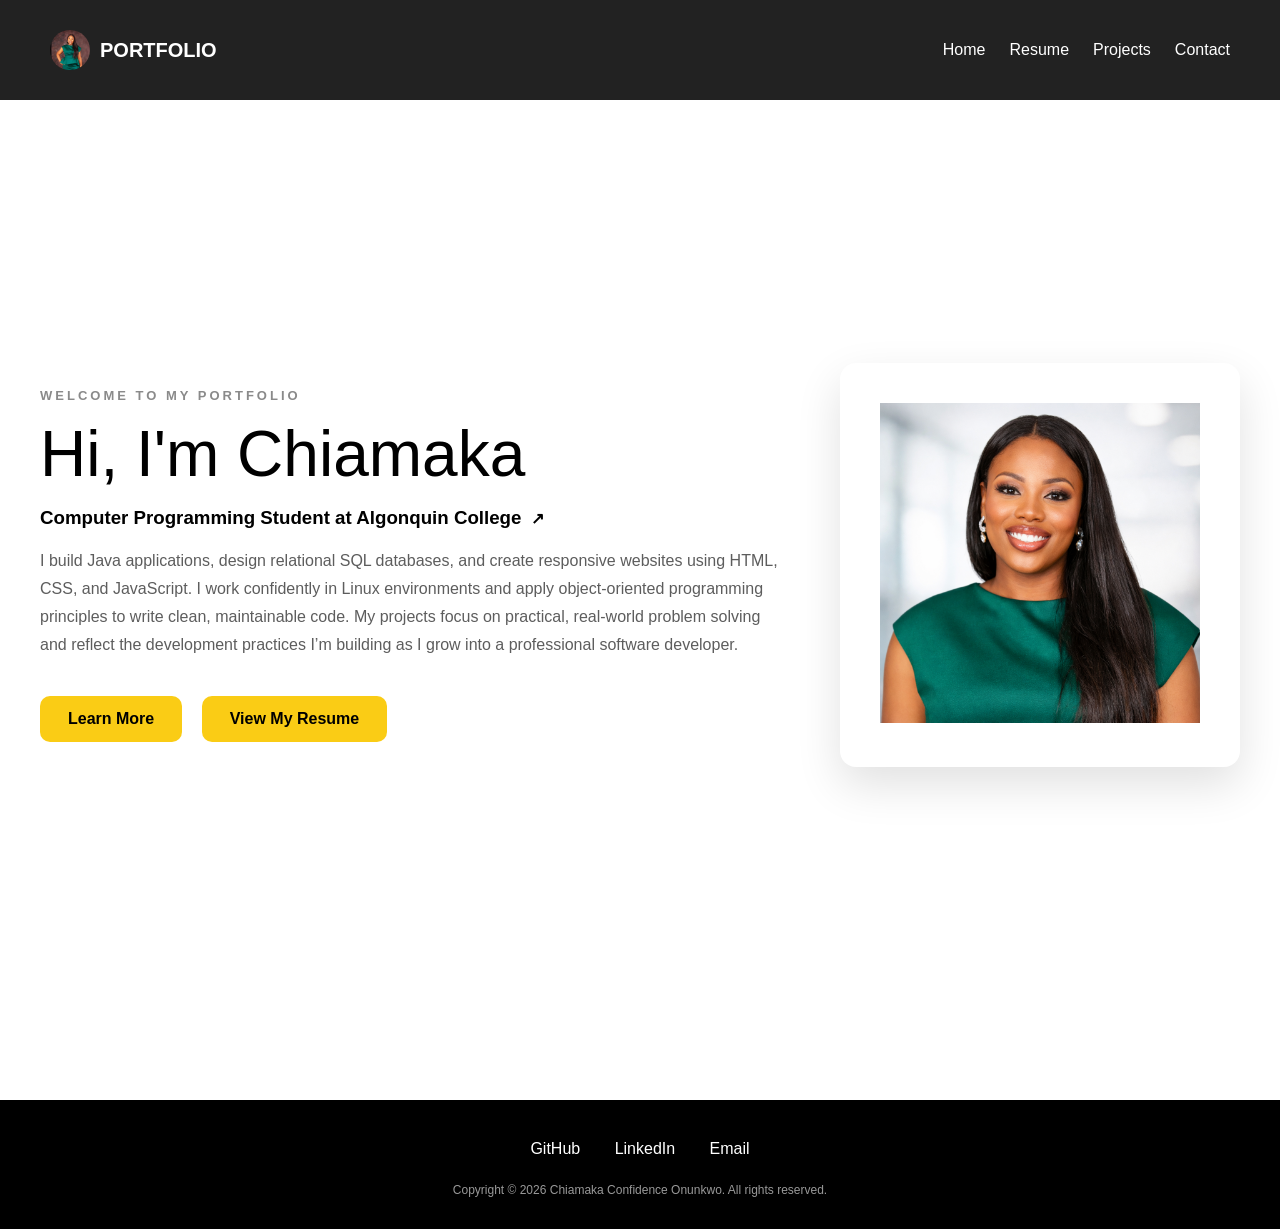
==== commit 0bbb7470: "Resolve merge conflicts and keep local portfolio version" ====
--- a/index.html
+++ b/index.html
@@ -1,4 +1,3 @@
-<<<<<<< HEAD
 <!DOCTYPE html>
 <html lang="en">
 <head>
@@ -99,106 +98,4 @@
 
 
 </body>
-=======
-<!DOCTYPE html>
-<html lang="en">
-<head>
-    <meta charset="UTF-8">
-    <meta name="viewport" content="width=device-width, initial-scale=1.0">
-    <title>Confidence Onunkwo | Portfolio</title>
-    <!--CSS-->
-    <link rel="stylesheet" href="css/style.css">
-    <script src="js/script.js" defer></script>
-</head>
-<body>
-        <!--NAVIGATION-->
-    <div class="header">
-
-        
-            <div class="brand">
-            <img class="logo" src="pictures/official.jpeg" alt="Confidence Onunkwo">
-            <h2 class="portfolio">PORTFOLIO</h2>
-            </div>
-        <nav>
-            <ul class="nav-menu">
-                <li class="home"><a href="index.html">Home</a></li>
-                <li class="resume"><a href="resume.html">Resume</a></li>
-                <li class="Projects"><a href="project.html">Projects</a></li>
-                <li class="contact"><a href="contact.html">Contact</a></li>
-            </ul>
-        </nav>
-    </div>
-    
-
-
-
-        <!--Body-->
-    <main class="container">
-        <section id="hero-content">
-            <div class = "hero-left">
-                <h3 id="first-paragraph">WELCOME TO MY PORTFOLIO</h3>
-                <h2 id="first-header">Hi, I'm 
-                    <span id="name-header">Chiamaka</span>
-                </h2>
-
-                <h3 class="hero-role">
-                Computer Programming Student at 
-                <a href="https://www.algonquincollege.com/" target="_blank">
-                Algonquin College
-                </a>
-                </h3>
-            
-
-            <p class="second-paragraph">
-                I build Java applications, design relational SQL databases, and create responsive websites using HTML,<br>
-                CSS, and JavaScript. I work confidently in Linux environments and apply object‑oriented programming <br>
-                principles to write clean, maintainable code. My projects focus on practical, real‑world problem solving<br>
-                and reflect the development practices I’m building as I grow into a professional software developer.<br>
-            </p>
-
-            <div class="hero-buttons">
-                <a href="project.html" class="btn-primary">Learn More</a>
-                <a href="resume.html"
-                class="btn-primary" target="_blank" rel="noopener">
-                View My Resume
-                </a>
-            </div>
-
-            </div>
-    <!--Image section-->
-    
-            <div class = "hero-right">
-                <div class="hero-card">
-                    <img src="pictures/newPictures.png" alt="Confidence Portrait">
-                </div>
-            </div>
-        
-    </section>
-</main>
-
-
-
-
-
-
-    <!--FOOTER-->
-    <footer class="footer">
-
-    <div class="footer-links">
-        <a href="https://github.com/ConfidenceOnunkwo">GitHub</a>
-        <a href="www.linkedin.com/in/confidence-onunkwo-a126151b7">LinkedIn</a>
-        <a href="mailto:onun0003@algonquinlive.com">Email</a>
-    </div>
-
-    <p>Copyright © 2026 Chiamaka Confidence Onunkwo. All rights reserved.</p>
-
-</footer>
-
-
-
-
-
-
-</body>
->>>>>>> 15c29512873bbd0d3949e0af28fcd1b8422af851
 </html>
--- a/css/style.css
+++ b/css/style.css
@@ -1,4 +1,3 @@
-<<<<<<< HEAD
 
 body{
     margin: 0;
@@ -937,944 +936,4 @@
         height: auto;
         border-radius: 10px; /* optional but nicer */
     }
-=======
-
-body{
-    margin: 0;
-    font-family: Arial, Helvetica, sans-serif;
-    padding-top: 90px;
-}
-
-/*HOME PAGE*/
-/*HEADER*/
-
-
-/*The header(navigation, img and portfolio) Styling */
-.header{
-    position: fixed;
-    top: 0;
-    left: 0;
-    width: 100%;
-    z-index:1000;
-
-    background-color: rgb(34, 34, 34);
-    border-bottom: 2px solid white;
-
-    display: flex;
-    align-items: center;
-    justify-content: space-between;
-
-    padding: 25px 50px;
-    box-sizing: border-box;
-}
-
-/*To style the left side of the navigation ie the logo and the portolio text*/
-.brand{
-    display: flex;
-    align-items: center;
-    gap: 10px;
-}
-
-.logo{
-    width: 40px;
-    height: 40px;
-    border-radius: 50%;
-    object-fit: cover;
-}
-
-.portfolio{
-    color: white;
-    margin: 0;
-    font-size: 20px;
-}
-
-/*Navigtion menu styling*/
-.nav-menu{
-    display: flex;
-    list-style: none;
-    gap: 24px;
-    
-    
-    flex-wrap: wrap;
-    justify-content: flex-end;
-
-}
-
-.nav-menu a{
-    color: white;
-    text-decoration: none;
-    font-size:16px;
-}
-
-.nav-menu a:hover{
-    color: #f4c542;
-}
-
-
-
-
-
-
-
-/*BODY*/
-
-/* ---------- PAGE CONTAINER ---------- */
-
-
-.container{
-    max-width: 1200px;
-    margin: 0 auto;
-    padding: 80px 40px;
-}
-
-/* main hero layout */
-#hero-content{
-    display: flex;
-    justify-content: space-between;
-    align-items: center;
-    gap: 40px;
-    min-height: calc(100vh - 110px); /* adjust if your fixed header height differs */
-}
-
-
-
-/* left text block */
-.hero-left{
-    flex: 2;
-}
-
-/* "WELCOME..." small text */
-#first-paragraph{
-    font-size: 13px;
-    letter-spacing: 3px;
-    text-transform: uppercase;
-    color: #8a8a8a;
-    margin: 0 0 18px;
-}
-
-/* big headline */
-#first-header{
-    font-size: 64px;
-    line-height: 1.05;
-    font-weight: 500;
-    color: black;
-    margin: 0 0 18px;
-    white-space: nowrap;
-}
-
-/* highlight your name*/
-#name-header{
-    color:black;
-    
-}
-
-/* college line */
-.college{
-    font-size: 20px;
-    color: #222;
-    margin: 0 0 18px;
-}
-
-.college a{
-    color: gold;
-    text-decoration: none;
-    font-weight: 600;
-}
-
-.college a:hover{
-    text-decoration: underline;
-}
-
-/* paragraph body */
-.second-paragraph{
-    font-size: 16px;
-    line-height: 1.75;
-    color: #5d5d5d;
-    margin: 0 0 12px;
-    max-width: 520px;
-    white-space: nowrap;
-}
-
-
-
-.hero-right{
-    flex: 1;   /* takes 1 part */
-    display: flex;
-    justify-content: center;
-}
-
-.hero-card{
-    background: #fff;
-    border-radius: 16px;
-    padding: 40px;
-    box-shadow: 0 18px 45px rgba(0,0,0,0.12);
-    max-width: 440px;
-    width: 100%;
-}
-
-
-.hero-right img{
-    width: 320px;
-    height: auto;
-
-}
-
-.hero-role a{
-    text-decoration: none;
-    color: black;
-    font-weight: 700;
-    position: relative;
-    
-}
-
-/* add external link icon */
-.hero-role a::after {
-    content: " ↗";             /* icon */
-    font-size: 0.85em;
-    margin-left: 4px;
-}
-
-/* hover effect */
-.hero-role a:hover {
-    color: gold;            /* darker blue on hover */
-    text-decoration: underline;
-}
-
-/* responsive */
-@media (max-width: 950px){
-    .container{
-    padding: 60px 20px;
-    }
-
-    #hero-content{
-    grid-template-columns: 1fr;
-    gap: 40px;
-    min-height: auto;
-    }
-
-    #first-header{
-    font-size: 44px;
-    }
-
-    .hero-left{
-    max-width: 100%;
-    }
-
-    .second-paragraph{
-    max-width: 100%;
-    }
-
-    .hero-card{
-    padding: 24px;
-    max-width: 520px;
-    }
-}
-
-
-
-
-
-
-
-
-
-
-
-
-/*FOOTER*/
-.footer{
-    background-color: black;
-    color: white;
-    text-align: center;
-    padding: 40px 20px 20px;
-    margin-top: 60px;
-}
-
-.footer-links{
-    margin-bottom: 20px;
-}
-
-.footer-links a{
-    color: white;
-    text-decoration: none;
-    margin: 0 15px;
-    font-size: 16px;
-}
-
-.footer-links a:hover{
-    color: #f4c542;
-}
-
-.footer p{
-    font-size: 12px;
-    opacity: 0.6;
-    margin-top: 25px;
-
-}
-
-/*Home Button styling*/
-.btn-primary {
-    display: inline-block;
-    background-color: #facc15;   /* yellow */
-    color: #000;
-    font-weight: 700;
-    padding: 14px 28px;
-    border-radius: 10px;
-    text-decoration: none;
-    margin-top: 25px;
-    margin-right: 15px;
-    transition: all 0.3s ease;
-}
-
-.btn-primary:hover {
-    background-color: #eab308;   /* darker yellow on hover */
-    transform: translateY(-2px);
-}
-
-
-
-
-
-
-
-
-/* Projects Styling*/
-.project-header{
-    width: 100%;
-    max-width: 1100px;
-    margin: 60px 0 30px 0;
-    text-align: center;
-    font-size: 32px;
-    font-weight: 700;
-    border: 2px solid black;
-    padding: 14px 10px;
-    background: #fff;
-    letter-spacing: 2px;
-    
-}
-
-
-.project-container{
-    max-width: 1100px;
-    margin: 0 auto;
-    padding: 0 20px;
-}
-
-
-
-.project-card{
-    display: flex;
-    justify-content: space-between;
-    align-items: flex-start;
-    gap: 40px;
-    background: #ffffff;
-    border: 1px solid #e5e5e5;
-    border-radius: 8px;
-    padding: 30px;
-    margin-top: 30px;
-    box-shadow: 0 10px 30px rgba(0,0,0,0.06);
-}
-/*Left side*/
-.project1-body{
-    flex: 1;
-
-}
-
-.project1-body p{
-    color: #444;
-    font-size: 16px;
-    line-height: 1.6;
-    margin: 0 0 12px 0;
-    max-width: 520px;   
-
-}
-
-
-/*Right side*/
-.project1-image{
-    flex: 1;              
-    display: flex;
-    flex-direction: column;   /* STACK image then buttons */
-    align-items: center;      /* center horizontally */
-    gap: 20px;  
-
-}
-.project1-image img{
-    width: 100%;
-    max-width: 500px;
-    height: auto;
-    border-radius: 12px;
-    border: 1px solid #ffd400;
-    box-shadow: 0 4px 15px rgba(0,0,0,0.1);
-}
-/* title inside left column */
-.project1-title{
-    font-size: 18px;
-    font-weight: 700;
-    margin: 14px 0 6px 0;
-    white-space: normal;
-    color: #111;
-}
-@media (max-width: 768px){
-    .project-card{
-    flex-direction: column;
-    }
-
-.project1-image{
-    justify-content: flex-start;
-    margin-top: 15px;
-    }
-}
-.project-slide{
-    display: none;
-}
-
-.project-slide.active{
-    display: block;
-}
-
-.project-buttons{
-    display: flex;
-    justify-content: center;
-    gap: 10px;
-    margin-top: 12px;
-}
-
-.project-buttons button{
-    padding: 15px 35px; 
-    font-size: 18px;    
-    font-weight: bold;
-    border: none;
-    background-color: #ffd400; 
-    color: #111;
-    border-radius: 8px;
-    cursor: pointer;
-    transition: background-color 0.3s ease, transform 0.2s ease;
-    min-width: 140px;
-}
-
-.project-buttons button:hover{
-    background-color: #e6c200;
-    transform: translateY(-2px); 
-}
-
-
-
-
-
-/*Contact*/
-/* Contact Form Specific Styles */
-.form-group {
-    margin-bottom: 25px;
-    display: flex;
-    flex-direction: column;
-}
-
-.form-group label {
-    font-weight: 700;
-    margin-bottom: 10px;
-    color: #111;
-}
-
-.form-group input, 
-.form-group textarea {
-    padding: 15px;
-    border: 1px solid #ddd;
-    border-radius: 8px;
-    font-size: 16px;
-    background-color: #fafafb;
-    transition: border-color 0.3s ease;
-}
-
-.form-group input:focus, 
-.form-group textarea:focus {
-    outline: none;
-    border-color: #ffd400; /* Matching your yellow theme */
-    background-color: #fff;
-}
-
-#charCount {
-    text-align: right;
-    font-size: 13px;
-    color: #777;
-    margin-top: 8px;
-}
-
-/* Red feedback for invalid fields while typing */
-input:invalid:focus {
-    border-color: #ff4d4d;
-}
-#contactForm {
-    width: 100%;
-}
-
-#contactForm input,
-#contactForm textarea {
-    width: 100%;
-    box-sizing: border-box;
-}
-
-
-
-/*Resume*/
-
-
-.resume-content{
-    max-width: 1100px;
-    margin: 60px auto;
-    background: #fff;
-    display: flex;
-    box-shadow: 0 6px 22px rgba(0,0,0,0.08);
-    border-radius: 10px;
-    overflow: hidden; /* keeps divider clean */
-}
-
-/* Left column */
-.resume-left{
-    width: 35%;
-    padding: 40px 30px;
-    border-right: 1px solid #e6e6e6; /* vertical divider */
-}
-
-/* Right column */
-.resume-right{
-    width: 65%;
-    padding: 40px 35px;
-}
-
-/* Headings */
-.resume-left h2,
-.resume-right h2{
-    margin: 0 0 12px 0;
-    font-size: 14px;
-    letter-spacing: 2px;
-    text-transform: uppercase;
-    color: #111;
-    position: relative;
-    padding-bottom: 10px;
-    margin-bottom: 20px;
-}
-
-/* Left section spacing */
-.resume-contact,
-.resume-education,
-.resume-expertise{
-    margin-bottom: 28px;
-}
-
-.resume-left p{
-    margin: 6px 0;
-    color: #444;
-    font-size: 16px;
-    line-height: 1.6;
-}
-
-.resume-photo {
-    text-align: center;
-    margin-bottom: 25px;
-}
-
-.resume-photo img {
-    width: 130px;
-    height: 130px;
-    object-fit: cover;
-    border-radius: 50%;   /* makes it circular */
-    border: 4px solid #facc15;  /* your yellow theme */
-}
-
-/* Profile paragraph */
-.resume-profile p{
-    margin: 0;
-    color: #444;
-    font-size: 16px;
-    line-height: 1.75;
-}
-
-/* Line under headings */
-.resume-left h2::after,
-.resume-right h2::after {
-    content: "";
-    position: absolute;
-    left: 0;
-    bottom: 0;
-    width: 40px;        /* length of line */
-    height: 2px;
-    background-color: #000;
-}
-
-/* Main resume title */
-.resume-main-title {
-    text-align: center;
-    font-size: 32px;
-    letter-spacing: 2px;
-    margin: 60px 0 30px 0;
-    font-weight: 700;
-}
-
-/* Work experience blocks */
-.resume-work .job{
-    margin-top: 18px;
-}
-
-.resume-work h3{
-    margin: 14px 0 6px 0;
-    font-size: 16px;
-    font-weight: 700;
-    color: #111;
-}
-
-.job-meta{
-    margin: 0 0 10px 0;
-    font-size: 16px;
-    color: #666;
-}
-
-.resume-work ul{
-    margin: 0 0 10px 18px;
-    padding: 0;
-}
-
-.resume-work li{
-    margin-bottom: 8px;
-    color: #444;
-    font-size: 16px;
-    line-height: 1.6;
-}
-
-.job-tools{
-    margin: 0;
-    font-size: 16px;
-    color: #555;
-}
-
-/* Responsive (stack columns on small screens) */
-@media (max-width: 900px){
-    .resume-content{
-    flex-direction: column;
-    margin: 30px 15px;
-    white-space: wrap;
-    }
-
-    .resume-left,
-    .resume-right{
-    width: 100%;
-    padding: 28px 22px;
-    }
-
-    .resume-left{
-    border-right: none;
-    border-bottom: 1px solid #e6e6e6; /* divider becomes horizontal */
-    }
-}
-
-
-
-
-
-
-/* 
-        MOBILE RESPONSIVE STYLE
-*/
-
-@media (max-width: 768px) {
-
-    body{
-        padding-top: 150px;
-    }
-
-    /* HEADER */
-    .header{
-        flex-direction: column;
-        align-items: flex-start;
-        justify-content: center;
-        padding: 18px 20px;
-        gap: 14px;
-    }
-
-    .logo{
-        width: 48px;
-        height: 48px;
-    }
-
-    .portfolio{
-        font-size: 18px;
-    }
-
-    .nav-menu{
-        width: 100%;
-        display: flex;
-        flex-wrap: wrap;
-        gap: 10px 20px;
-        padding: 0;
-        margin: 0;
-    }
-
-    .nav-menu a{
-        font-size: 15px;
-    }
-
-    /* GENERAL */
-    .container,
-    .project-container{
-        padding-left: 16px;
-        padding-right: 16px;
-    }
-
-    /* HOME PAGE */
-    #hero-content{
-        flex-direction: column;
-        align-items: flex-start;
-        gap: 28px;
-        min-height: auto;
-    }
-
-    .hero-left,
-    .hero-right{
-        width: 100%;
-    }
-
-    #first-paragraph{
-        font-size: 11px;
-        letter-spacing: 2px;
-    }
-
-    #first-header{
-        font-size: 40px;
-        line-height: 1.2;
-        white-space: normal;
-        word-break: break-word;
-    }
-
-    .college{
-        font-size: 16px;
-    }
-
-    .second-paragraph{
-        font-size: 15px;
-        line-height: 1.8;
-        white-space: normal;
-    }
-
-    .hero-right img{
-        width: 100%;
-        max-width: 260px;
-    }
-
-    .btn-primary{
-        display: block;
-        width: 100%;
-        margin-top: 15px;
-        text-align: center;
-    }
-
-    /* PROJECT PAGE */
-    .project-header{
-        font-size: 22px;
-        padding: 10px;
-        margin: 20px 0;
-    }
-
-    .project-card{
-        flex-direction: column;
-        padding: 20px;
-    }
-
-    .project1-title{
-        font-size: 17px;
-    }
-
-    .project1-body p{
-        font-size: 15px;
-    }
-
-    .project1-image img{
-        max-width: 100%;
-    }
-
-    .project-buttons{
-        flex-direction: column;
-        gap: 10px;
-    }
-
-    .project-buttons button{
-        width: 100%;
-    }
-
-    /* CONTACT PAGE */
-    .form-group input,
-    .form-group textarea{
-        font-size: 16px;
-        padding: 14px;
-    }
-
-    /* RESUME PAGE */
-    .resume-main-title{
-        font-size: 24px;
-        text-align: center;
-    }
-
-    .resume-content{
-        flex-direction: column;
-        margin: 20px 16px;
-    }
-
-    .resume-left,
-    .resume-right{
-        width: 100%;
-        padding: 20px;
-    }
-
-    .resume-left{
-        border-right: none;
-        border-bottom: 1px solid #e6e6e6;
-    }
-
-    .resume-photo img{
-        width: 110px;
-        height: 110px;
-    }
-}
-
-
-/* EXTRA SMALL PHONES */
-@media (max-width: 480px) {
-
-    body{
-        padding-top: 160px;
-    }
-
-    #first-header{
-        font-size: 32px;
-    }
-
-    .second-paragraph{
-        font-size: 14px;
-    }
-
-    .nav-menu a{
-        font-size: 14px;
-    }
-
-    .project-header{
-        font-size: 18px;
-    }
-
-    .resume-main-title{
-        font-size: 22px;
-    }
-}
-
-@media (max-width: 768px) {
-    .project-header,
-    .resume-main-title {
-        width: 100%;
-        max-width: 100%;
-        margin: 20px 0;
-        padding: 12px 10px;
-        box-sizing: border-box;
-    }
-}
-
-
-/* 
-    CLEAN RESUME MOBILE FIX
- */
-@media (max-width: 768px) {
-
-    .resume-content{
-        margin: 20px 16px;
-        gap: 0;
-    }
-
-    .resume-left,
-    .resume-right{
-        width: 100%;
-        padding: 24px 20px;
-        box-sizing: border-box;
-    }
-
-    .resume-left{
-        border-right: none;
-        border-bottom: 1px solid #e6e6e6;
-    }
-
-    /* TEXT CLEANUP */
-    .resume-left p,
-    .resume-profile p,
-    .job-meta,
-    .resume-work li{
-        font-size: 16px;
-        line-height: 1.8;
-        color: #333;
-        margin-bottom: 14px;
-    }
-
-    /* HEADINGS */
-    .resume-left h2,
-    .resume-right h2{
-        font-size: 14px;
-        letter-spacing: 2px;
-        margin-bottom: 10px;
-    }
-
-    /* SECTION SPACING */
-    .resume-profile,
-    .resume-work{
-        margin-bottom: 25px;
-    }
-
-    /* LIST FIX */
-    .resume-work ul{
-        margin-left: 18px;
-        padding-left: 10px;
-    }
-
-    /* JOB TITLE */
-    .resume-work strong{
-        font-size: 16px;
-        display: block;
-        margin-bottom: 6px;
-    }
-}
-
-/* 
-    HERO ALIGNMENT FIX (MOBILE)
-*/
-@media (max-width: 768px) {
-
-    /* Center everything in hero section */
-    #hero-content{
-        align-items: center;
-        text-align: center;
-    }
-
-    .hero-left{
-        align-items: center;
-        text-align: center;
-    }
-
-    /* Fix buttons */
-    .btn-primary{
-        width: 100%;
-        max-width: 300px;
-        margin: 10px auto;
-        display: block;
-    }
-
-    /* Fix image alignment */
-    .hero-right{
-        display: flex;
-        justify-content: center;
-        width: 100%;
-    }
-
-    .hero-right img{
-        display: block;
-        margin: 0 auto;
-        max-width: 260px;
-        width: 100%;
-        height: auto;
-        border-radius: 10px; /* optional but nicer */
-    }
->>>>>>> 15c29512873bbd0d3949e0af28fcd1b8422af851
 }
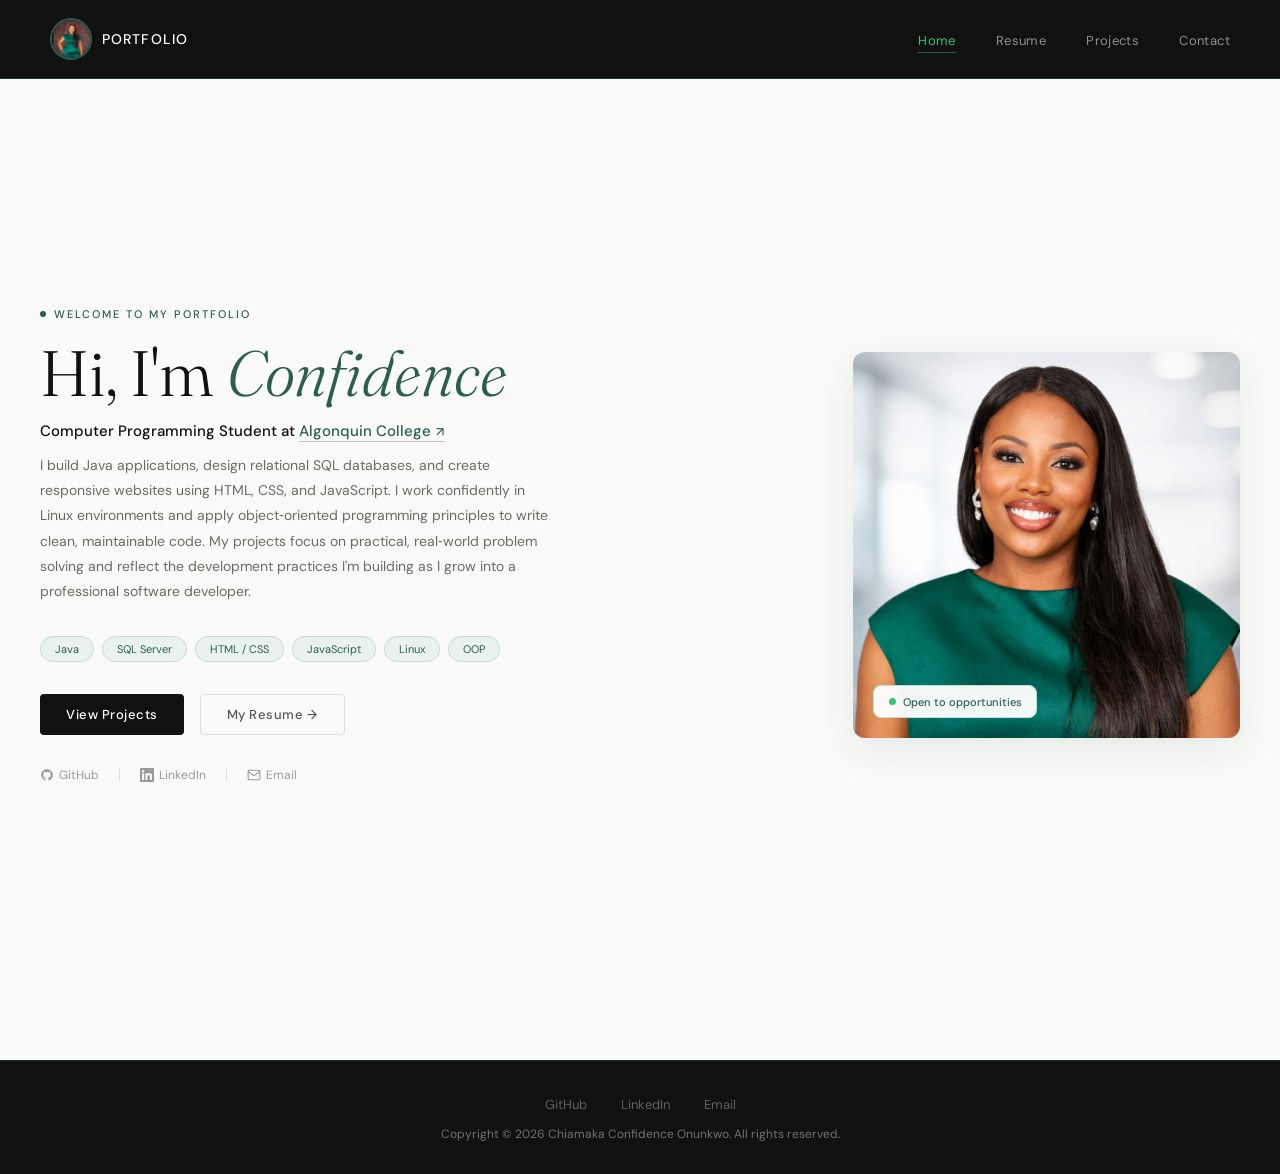
==== commit a3a8c87b: "Redesign portfolio - new color scheme, update projects, add CareerFlow" ====
--- a/index.html
+++ b/index.html
@@ -4,98 +4,109 @@
     <meta charset="UTF-8">
     <meta name="viewport" content="width=device-width, initial-scale=1.0">
     <title>Confidence Onunkwo | Portfolio</title>
-    <!--CSS-->
+    <link rel="preconnect" href="https://fonts.googleapis.com">
+    <link href="https://fonts.googleapis.com/css2?family=Fraunces:ital,wght@0,300;0,400;1,300;1,400&family=DM+Sans:wght@300;400;500&display=swap" rel="stylesheet">
     <link rel="stylesheet" href="css/style.css">
     <script src="js/script.js" defer></script>
 </head>
 <body>
-        <!--NAVIGATION-->
+
+    <!-- NAVIGATION -->
     <div class="header">
-
-        
-            <div class="brand">
+        <div class="brand">
             <img class="logo" src="pictures/official.jpeg" alt="Confidence Onunkwo">
             <h2 class="portfolio">PORTFOLIO</h2>
-            </div>
+        </div>
         <nav>
             <ul class="nav-menu">
-                <li class="home"><a href="index.html">Home</a></li>
+                <li class="home"><a href="index.html" class="active">Home</a></li>
                 <li class="resume"><a href="resume.html">Resume</a></li>
                 <li class="Projects"><a href="project.html">Projects</a></li>
                 <li class="contact"><a href="contact.html">Contact</a></li>
             </ul>
         </nav>
     </div>
-    
 
-
-
-        <!--Body-->
+    <!-- BODY -->
     <main class="container">
         <section id="hero-content">
-            <div class = "hero-left">
-                <h3 id="first-paragraph">WELCOME TO MY PORTFOLIO</h3>
-                <h2 id="first-header">Hi, I'm 
-                    <span id="name-header">Chiamaka</span>
+
+            <div class="hero-left">
+                <h3 id="first-paragraph">Welcome to my portfolio</h3>
+
+                <h2 id="first-header">Hi, I'm
+                    <span id="name-header">Confidence</span>
                 </h2>
 
                 <h3 class="hero-role">
-                Computer Programming Student at 
-                <a href="https://www.algonquincollege.com/" target="_blank">
-                Algonquin College
-                </a>
+                    Computer Programming Student at
+                    <a href="https://www.algonquincollege.com/" target="_blank">Algonquin College</a>
                 </h3>
-            
 
-            <p class="second-paragraph">
-                I build Java applications, design relational SQL databases, and create responsive websites using HTML,<br>
-                CSS, and JavaScript. I work confidently in Linux environments and apply object‑oriented programming <br>
-                principles to write clean, maintainable code. My projects focus on practical, real‑world problem solving<br>
-                and reflect the development practices I’m building as I grow into a professional software developer.<br>
-            </p>
+                <p class="second-paragraph">
+                    I build Java applications, design relational SQL databases, and create responsive websites using HTML,
+                    CSS, and JavaScript. I work confidently in Linux environments and apply object‑oriented programming
+                    principles to write clean, maintainable code. My projects focus on practical, real‑world problem solving
+                    and reflect the development practices I'm building as I grow into a professional software developer.
+                </p>
 
-            <div class="hero-buttons">
-                <a href="project.html" class="btn-primary">Learn More</a>
-                <a href="resume.html"
-                class="btn-primary" target="_blank" rel="noopener">
-                View My Resume
-                </a>
+                <!-- Skill pills -->
+                <div class="hero-pills">
+                    <span class="hero-pill">Java</span>
+                    <span class="hero-pill">SQL Server</span>
+                    <span class="hero-pill">HTML / CSS</span>
+                    <span class="hero-pill">JavaScript</span>
+                    <span class="hero-pill">Linux</span>
+                    <span class="hero-pill">OOP</span>
+                </div>
+
+                <div class="hero-buttons">
+                    <a href="project.html" class="btn-primary">View Projects</a>
+                    <a href="resume.html" class="btn-secondary" target="_blank" rel="noopener">My Resume →</a>
+                </div>
+
+                <!-- Social links -->
+                <div class="hero-socials">
+                    <a href="https://github.com/ConfidenceOnunkwo" target="_blank">
+                        <svg viewBox="0 0 24 24" fill="currentColor"><path d="M12 2C6.477 2 2 6.477 2 12c0 4.418 2.865 8.166 6.839 9.489.5.092.682-.217.682-.482 0-.237-.009-.866-.013-1.7-2.782.603-3.369-1.342-3.369-1.342-.454-1.155-1.11-1.462-1.11-1.462-.908-.62.069-.608.069-.608 1.003.07 1.531 1.03 1.531 1.03.892 1.529 2.341 1.087 2.91.832.092-.647.35-1.088.636-1.338-2.22-.253-4.555-1.11-4.555-4.943 0-1.091.39-1.984 1.029-2.683-.103-.253-.446-1.27.098-2.647 0 0 .84-.269 2.75 1.025A9.578 9.578 0 0112 6.836c.85.004 1.705.114 2.504.336 1.909-1.294 2.747-1.025 2.747-1.025.546 1.377.202 2.394.1 2.647.64.699 1.028 1.592 1.028 2.683 0 3.842-2.339 4.687-4.566 4.935.359.309.678.919.678 1.852 0 1.336-.012 2.415-.012 2.743 0 .267.18.578.688.48C19.138 20.163 22 16.418 22 12c0-5.523-4.477-10-10-10z"/></svg>
+                        GitHub
+                    </a>
+                    <span class="social-sep"></span>
+                    <a href="https://www.linkedin.com/in/confidence-onunkwo-a126151b7" target="_blank">
+                        <svg viewBox="0 0 24 24" fill="currentColor"><path d="M20.447 20.452h-3.554v-5.569c0-1.328-.027-3.037-1.852-3.037-1.853 0-2.136 1.445-2.136 2.939v5.667H9.351V9h3.414v1.561h.046c.477-.9 1.637-1.85 3.37-1.85 3.601 0 4.267 2.37 4.267 5.455v6.286zM5.337 7.433a2.062 2.062 0 01-2.063-2.065 2.064 2.064 0 112.063 2.065zm1.782 13.019H3.555V9h3.564v11.452zM22.225 0H1.771C.792 0 0 .774 0 1.729v20.542C0 23.227.792 24 1.771 24h20.451C23.2 24 24 23.227 24 22.271V1.729C24 .774 23.2 0 22.222 0h.003z"/></svg>
+                        LinkedIn
+                    </a>
+                    <span class="social-sep"></span>
+                    <a href="mailto:onun0003@algonquinlive.com">
+                        <svg viewBox="0 0 24 24" fill="none" stroke="currentColor" stroke-width="1.8"><path d="M4 4h16c1.1 0 2 .9 2 2v12c0 1.1-.9 2-2 2H4c-1.1 0-2-.9-2-2V6c0-1.1.9-2 2-2z"/><polyline points="22,6 12,13 2,6"/></svg>
+                        Email
+                    </a>
+                </div>
             </div>
 
-            </div>
-    <!--Image section-->
-    
-            <div class = "hero-right">
+            <!-- IMAGE -->
+            <div class="hero-right">
                 <div class="hero-card">
                     <img src="pictures/newPictures.png" alt="Confidence Portrait">
+                    <div class="hero-badge">
+                        <span class="hero-badge-dot"></span>
+                        <span class="hero-badge-text">Open to opportunities</span>
+                    </div>
                 </div>
             </div>
-        
-    </section>
-</main>
 
+        </section>
+    </main>
 
-
-
-
-
-    <!--FOOTER-->
+    <!-- FOOTER -->
     <footer class="footer">
-
-    <div class="footer-links">
-        <a href="https://github.com/ConfidenceOnunkwo">GitHub</a>
-        <a href="www.linkedin.com/in/confidence-onunkwo-a126151b7">LinkedIn</a>
-        <a href="mailto:onun0003@algonquinlive.com">Email</a>
-    </div>
-
-    <p>Copyright © 2026 Chiamaka Confidence Onunkwo. All rights reserved.</p>
-
-</footer>
-
-
-
-
-
+        <div class="footer-links">
+            <a href="https://github.com/ConfidenceOnunkwo">GitHub</a>
+            <a href="https://www.linkedin.com/in/confidence-onunkwo-a126151b7">LinkedIn</a>
+            <a href="mailto:onun0003@algonquinlive.com">Email</a>
+        </div>
+        <p>Copyright © 2026 Chiamaka Confidence Onunkwo. All rights reserved.</p>
+    </footer>
 
 </body>
 </html>
--- a/css/style.css
+++ b/css/style.css
@@ -1,939 +1,823 @@
-
-body{
+/* ============================================================
+   BASE
+   ============================================================ */
+body {
     margin: 0;
-    font-family: Arial, Helvetica, sans-serif;
+    font-family: 'DM Sans', Arial, Helvetica, sans-serif;
     padding-top: 90px;
-}
-
-/*HOME PAGE*/
-/*HEADER*/
-
-
-/*The header(navigation, img and portfolio) Styling */
-.header{
+    background: #FAFAF8;
+    color: #111110;
+}
+
+@import url('https://fonts.googleapis.com/css2?family=Fraunces:ital,wght@0,300;0,400;1,300;1,400&family=DM+Sans:wght@300;400;500&display=swap');
+
+/* ============================================================
+   HEADER / NAV
+   ============================================================ */
+.header {
     position: fixed;
     top: 0;
     left: 0;
     width: 100%;
-    z-index:1000;
-
-    background-color: rgb(34, 34, 34);
-    border-bottom: 2px solid white;
-
+    z-index: 1000;
+    background-color: #111110;
+    border-bottom: 1px solid #1A3828;
     display: flex;
     align-items: center;
     justify-content: space-between;
-
-    padding: 25px 50px;
+    padding: 18px 50px;
     box-sizing: border-box;
 }
 
-/*To style the left side of the navigation ie the logo and the portolio text*/
-.brand{
+.brand {
     display: flex;
     align-items: center;
     gap: 10px;
 }
 
-.logo{
-    width: 40px;
-    height: 40px;
+.logo {
+    width: 38px;
+    height: 38px;
     border-radius: 50%;
     object-fit: cover;
-}
-
-.portfolio{
+    border: 2px solid #2A5F4F;
+}
+
+.portfolio {
     color: white;
     margin: 0;
-    font-size: 20px;
-}
-
-/*Navigtion menu styling*/
-.nav-menu{
+    font-size: 14px;
+    font-weight: 500;
+    letter-spacing: 0.08em;
+}
+
+.nav-menu {
     display: flex;
     list-style: none;
-    gap: 24px;
-    
-    
+    gap: 2.5rem;
     flex-wrap: wrap;
     justify-content: flex-end;
-
-}
-
-.nav-menu a{
-    color: white;
+    margin: 0;
+    padding: 0;
+}
+
+.nav-menu a {
+    color: #ffffff88;
     text-decoration: none;
-    font-size:16px;
-}
-
-.nav-menu a:hover{
-    color: #f4c542;
-}
-
-
-
-
-
-
-
-/*BODY*/
-
-/* ---------- PAGE CONTAINER ---------- */
-
-
-.container{
+    font-size: 13px;
+    letter-spacing: 0.03em;
+    transition: color 0.2s;
+    padding-bottom: 4px;
+    position: relative;
+}
+
+.nav-menu a:hover {
+    color: #3DBE7A;
+}
+
+.nav-menu a:hover::after {
+    content: '';
+    position: absolute;
+    bottom: 0; left: 0; right: 0;
+    height: 1px;
+    background: #2A5F4F;
+}
+
+/* active page indicator — add class="active" to current page <a> */
+.nav-menu a.active {
+    color: #3DBE7A;
+}
+
+.nav-menu a.active::after {
+    content: '';
+    position: absolute;
+    bottom: 0; left: 0; right: 0;
+    height: 1px;
+    background: #2A5F4F;
+}
+
+/* ============================================================
+   HOME — HERO
+   ============================================================ */
+.container {
     max-width: 1200px;
     margin: 0 auto;
-    padding: 80px 40px;
-}
-
-/* main hero layout */
-#hero-content{
+    padding: 60px 40px;
+}
+
+#hero-content {
     display: flex;
     justify-content: space-between;
     align-items: center;
     gap: 40px;
-    min-height: calc(100vh - 110px); /* adjust if your fixed header height differs */
-}
-
-
-
-/* left text block */
-.hero-left{
+    min-height: calc(100vh - 110px);
+}
+
+/* LEFT */
+.hero-left {
     flex: 2;
 }
 
-/* "WELCOME..." small text */
-#first-paragraph{
+/* eyebrow */
+#first-paragraph {
+    display: flex;
+    align-items: center;
+    gap: 8px;
+    font-size: 11px;
+    letter-spacing: 0.18em;
+    text-transform: uppercase;
+    color: #2A5F4F;
+    margin: 0 0 1.25rem;
+    font-weight: 500;
+}
+
+#first-paragraph::before {
+    content: '';
+    width: 6px;
+    height: 6px;
+    border-radius: 50%;
+    background: #2A5F4F;
+    flex-shrink: 0;
+}
+
+/* headline */
+#first-header {
+    font-family: 'Fraunces', serif;
+    font-size: clamp(3rem, 5vw, 4.5rem);
+    line-height: 1.0;
+    font-weight: 300;
+    color: #111110;
+    margin: 0 0 1rem;
+    white-space: nowrap;
+}
+
+#name-header {
+    font-style: italic;
+    color: #2A5F4F;
+    font-weight: 300;
+}
+
+/* role line */
+.hero-role {
+    font-size: 15px;
+    font-weight: 500;
+    color: #111110;
+    margin: 0 0 0.75rem;
+}
+
+.hero-role a {
+    color: #2A5F4F;
+    text-decoration: none;
+    border-bottom: 1px solid #2A5F4F55;
+    font-weight: 500;
+    transition: color 0.2s;
+}
+
+.hero-role a::after {
+    content: " ↗";
+    font-size: 0.85em;
+    margin-left: 2px;
+}
+
+.hero-role a:hover {
+    color: #1A3F30;
+    text-decoration: none;
+}
+
+/* bio */
+.second-paragraph {
+    font-size: 14px;
+    line-height: 1.8;
+    color: #6B6B65;
+    margin: 0 0 2rem;
+    max-width: 520px;
+    white-space: normal;
+}
+
+/* skill pills */
+.hero-pills {
+    display: flex;
+    flex-wrap: wrap;
+    gap: 0.5rem;
+    margin-bottom: 2rem;
+}
+
+.hero-pill {
+    font-size: 11px;
+    padding: 5px 14px;
+    background: #EAF2EE;
+    color: #2A5F4F;
+    border-radius: 20px;
+    border: 1px solid #C5DDD0;
+}
+
+/* buttons */
+.hero-buttons {
+    display: flex;
+    gap: 1rem;
+    flex-wrap: wrap;
+    margin-bottom: 2rem;
+}
+
+.btn-primary {
+    display: inline-block;
+    background-color: #111110;
+    color: #fff;
+    font-weight: 500;
     font-size: 13px;
-    letter-spacing: 3px;
-    text-transform: uppercase;
-    color: #8a8a8a;
-    margin: 0 0 18px;
-}
-
-/* big headline */
-#first-header{
-    font-size: 64px;
-    line-height: 1.05;
-    font-weight: 500;
-    color: black;
-    margin: 0 0 18px;
-    white-space: nowrap;
-}
-
-/* highlight your name*/
-#name-header{
-    color:black;
-    
-}
-
-/* college line */
-.college{
-    font-size: 20px;
-    color: #222;
-    margin: 0 0 18px;
-}
-
-.college a{
-    color: gold;
+    padding: 12px 26px;
+    border-radius: 4px;
     text-decoration: none;
-    font-weight: 600;
-}
-
-.college a:hover{
-    text-decoration: underline;
-}
-
-/* paragraph body */
-.second-paragraph{
-    font-size: 16px;
-    line-height: 1.75;
-    color: #5d5d5d;
-    margin: 0 0 12px;
-    max-width: 520px;
-    white-space: nowrap;
-}
-
-
-
-.hero-right{
-    flex: 1;   /* takes 1 part */
+    letter-spacing: 0.04em;
+    transition: background 0.2s, transform 0.2s;
+}
+
+.btn-primary:hover {
+    background-color: #2A2A28;
+    transform: translateY(-2px);
+}
+
+.btn-secondary {
+    display: inline-block;
+    background-color: transparent;
+    color: #555;
+    font-weight: 500;
+    font-size: 13px;
+    padding: 11px 26px;
+    border-radius: 4px;
+    border: 1px solid #DDD;
+    text-decoration: none;
+    letter-spacing: 0.04em;
+    transition: border-color 0.2s, color 0.2s;
+}
+
+.btn-secondary:hover {
+    border-color: #2A5F4F55;
+    color: #111;
+}
+
+/* social links */
+.hero-socials {
+    display: flex;
+    gap: 1.25rem;
+    align-items: center;
+}
+
+.hero-socials a {
+    font-size: 12px;
+    color: #999;
+    text-decoration: none;
+    display: flex;
+    align-items: center;
+    gap: 5px;
+    transition: color 0.2s;
+}
+
+.hero-socials a:hover {
+    color: #2A5F4F;
+}
+
+.hero-socials a svg {
+    width: 14px;
+    height: 14px;
+}
+
+.social-sep {
+    width: 1px;
+    height: 12px;
+    background: #DDD;
+}
+
+/* RIGHT — photo */
+.hero-right {
+    flex: 1;
     display: flex;
     justify-content: center;
 }
 
-.hero-card{
-    background: #fff;
-    border-radius: 16px;
-    padding: 40px;
-    box-shadow: 0 18px 45px rgba(0,0,0,0.12);
-    max-width: 440px;
+.hero-card {
+    background: #F0F5F2;
+    border-radius: 12px;
+    overflow: hidden;
+    max-width: 420px;
     width: 100%;
-}
-
-
-.hero-right img{
-    width: 320px;
+    position: relative;
+    box-shadow: 0 12px 40px rgba(42,95,79,0.1);
+}
+
+.hero-card img {
+    width: 100%;
     height: auto;
-
-}
-
-.hero-role a{
-    text-decoration: none;
-    color: black;
-    font-weight: 700;
-    position: relative;
-    
-}
-
-/* add external link icon */
-.hero-role a::after {
-    content: " ↗";             /* icon */
-    font-size: 0.85em;
-    margin-left: 4px;
-}
-
-/* hover effect */
-.hero-role a:hover {
-    color: gold;            /* darker blue on hover */
-    text-decoration: underline;
-}
-
-/* responsive */
-@media (max-width: 950px){
-    .container{
-    padding: 60px 20px;
-    }
-
-    #hero-content{
-    grid-template-columns: 1fr;
-    gap: 40px;
-    min-height: auto;
-    }
-
-    #first-header{
-    font-size: 44px;
-    }
-
-    .hero-left{
-    max-width: 100%;
-    }
-
-    .second-paragraph{
-    max-width: 100%;
-    }
-
-    .hero-card{
-    padding: 24px;
-    max-width: 520px;
-    }
-}
-
-
-
-
-
-
-
-
-
-
-
-
-/*FOOTER*/
-.footer{
-    background-color: black;
+    display: block;
+    object-fit: cover;
+    object-position: top center;
+}
+
+.hero-badge {
+    position: absolute;
+    bottom: 1.25rem;
+    left: 1.25rem;
+    background: rgba(255,255,255,0.95);
+    border: 1px solid #C5DDD0;
+    border-radius: 8px;
+    padding: 0.55rem 0.9rem;
+    display: flex;
+    align-items: center;
+    gap: 7px;
+    backdrop-filter: blur(4px);
+}
+
+.hero-badge-dot {
+    width: 7px;
+    height: 7px;
+    border-radius: 50%;
+    background: #3DBE7A;
+    flex-shrink: 0;
+}
+
+.hero-badge-text {
+    font-size: 11px;
+    color: #2A5F4F;
+    font-weight: 500;
+}
+
+/* ============================================================
+   FOOTER
+   ============================================================ */
+.footer {
+    background-color: #111110;
     color: white;
     text-align: center;
-    padding: 40px 20px 20px;
+    padding: 32px 20px 20px;
     margin-top: 60px;
-}
-
-.footer-links{
-    margin-bottom: 20px;
-}
-
-.footer-links a{
-    color: white;
+    border-top: 1px solid #1A3828;
+}
+
+.footer-links {
+    margin-bottom: 12px;
+}
+
+.footer-links a {
+    color: #ffffff55;
     text-decoration: none;
     margin: 0 15px;
-    font-size: 16px;
-}
-
-.footer-links a:hover{
-    color: #f4c542;
-}
-
-.footer p{
+    font-size: 13px;
+    transition: color 0.2s;
+}
+
+.footer-links a:hover {
+    color: #3DBE7A;
+}
+
+.footer p {
     font-size: 12px;
-    opacity: 0.6;
-    margin-top: 25px;
-
-}
-
-/*Home Button styling*/
-.btn-primary {
-    display: inline-block;
-    background-color: #facc15;   /* yellow */
-    color: #000;
-    font-weight: 700;
-    padding: 14px 28px;
-    border-radius: 10px;
-    text-decoration: none;
-    margin-top: 25px;
-    margin-right: 15px;
-    transition: all 0.3s ease;
-}
-
-.btn-primary:hover {
-    background-color: #eab308;   /* darker yellow on hover */
-    transform: translateY(-2px);
-}
-
-
-
-
-
-
-
-
-/* Projects Styling*/
-.project-header{
+    opacity: 0.4;
+    margin-top: 12px;
+}
+
+/* ============================================================
+   PROJECTS PAGE
+   ============================================================ */
+.project-header {
     width: 100%;
     max-width: 1100px;
     margin: 60px 0 30px 0;
     text-align: center;
-    font-size: 32px;
-    font-weight: 700;
-    border: 2px solid black;
-    padding: 14px 10px;
-    background: #fff;
-    letter-spacing: 2px;
-    
-}
-
-
-.project-container{
+    font-family: 'Fraunces', serif;
+    font-size: 2.5rem;
+    font-weight: 300;
+    border: none;
+    border-bottom: 1px solid #E8EDE8;
+    padding: 0 0 1rem 0;
+    background: transparent;
+    letter-spacing: 0;
+    color: #111110;
+}
+
+.project-header em {
+    font-style: italic;
+    color: #2A5F4F;
+}
+
+.project-eyebrow {
+    font-size: 10px;
+    letter-spacing: 0.14em;
+    text-transform: uppercase;
+    color: #2A5F4F;
+    font-weight: 500;
+    margin-bottom: 6px;
+    font-family: 'DM Sans', sans-serif;
+}
+
+.project-container {
     max-width: 1100px;
     margin: 0 auto;
     padding: 0 20px;
 }
 
-
-
-.project-card{
+.project-card {
     display: flex;
     justify-content: space-between;
     align-items: flex-start;
     gap: 40px;
     background: #ffffff;
-    border: 1px solid #e5e5e5;
-    border-radius: 8px;
+    border: 1px solid #E8EDE8;
+    border-radius: 10px;
     padding: 30px;
-    margin-top: 30px;
-    box-shadow: 0 10px 30px rgba(0,0,0,0.06);
-}
-/*Left side*/
-.project1-body{
+    margin-top: 24px;
+    box-shadow: 0 4px 20px rgba(42,95,79,0.06);
+    transition: border-color 0.2s;
+}
+
+.project-card:hover {
+    border-color: #C5DDD0;
+}
+
+.project1-body {
     flex: 1;
-
-}
-
-.project1-body p{
-    color: #444;
-    font-size: 16px;
-    line-height: 1.6;
+}
+
+.project1-body p {
+    color: #6B6B65;
+    font-size: 14px;
+    line-height: 1.75;
     margin: 0 0 12px 0;
-    max-width: 520px;   
-
-}
-
-
-/*Right side*/
-.project1-image{
-    flex: 1;              
-    display: flex;
-    flex-direction: column;   /* STACK image then buttons */
-    align-items: center;      /* center horizontally */
-    gap: 20px;  
-
-}
-.project1-image img{
+    max-width: 520px;
+}
+
+.project1-image {
+    flex: 1;
+    display: flex;
+    flex-direction: column;
+    align-items: center;
+    gap: 20px;
+}
+
+.project1-image img {
     width: 100%;
     max-width: 500px;
     height: auto;
-    border-radius: 12px;
-    border: 1px solid #ffd400;
-    box-shadow: 0 4px 15px rgba(0,0,0,0.1);
-}
-/* title inside left column */
-.project1-title{
-    font-size: 18px;
-    font-weight: 700;
-    margin: 14px 0 6px 0;
-    white-space: normal;
-    color: #111;
-}
-@media (max-width: 768px){
-    .project-card{
-    flex-direction: column;
-    }
-
-.project1-image{
-    justify-content: flex-start;
-    margin-top: 15px;
-    }
-}
-.project-slide{
-    display: none;
-}
-
-.project-slide.active{
-    display: block;
-}
-
-.project-buttons{
+    border-radius: 10px;
+    border: 1px solid #E8EDE8;
+    box-shadow: 0 4px 15px rgba(0,0,0,0.06);
+}
+
+.project1-title {
+    font-family: 'Fraunces', serif;
+    font-size: 1.3rem;
+    font-weight: 400;
+    margin: 0 0 8px 0;
+    color: #111110;
+}
+
+.project-eyebrow {
+    font-size: 10px;
+    letter-spacing: 0.14em;
+    text-transform: uppercase;
+    color: #2A5F4F88;
+    margin-bottom: 6px;
+}
+
+.project-tech-tags {
+    display: flex;
+    flex-wrap: wrap;
+    gap: 0.4rem;
+    margin-top: 0.75rem;
+}
+
+.project-tech-tag {
+    font-size: 11px;
+    padding: 3px 10px;
+    background: #EAF2EE;
+    color: #2A5F4F;
+    border-radius: 3px;
+    border: 1px solid #C5DDD055;
+}
+
+.project-buttons {
     display: flex;
     justify-content: center;
     gap: 10px;
     margin-top: 12px;
 }
 
-.project-buttons button{
-    padding: 15px 35px; 
-    font-size: 18px;    
-    font-weight: bold;
+.project-buttons button {
+    padding: 12px 30px;
+    font-size: 14px;
+    font-weight: 500;
     border: none;
-    background-color: #ffd400; 
-    color: #111;
-    border-radius: 8px;
+    background-color: #111110;
+    color: #fff;
+    border-radius: 4px;
     cursor: pointer;
-    transition: background-color 0.3s ease, transform 0.2s ease;
-    min-width: 140px;
-}
-
-.project-buttons button:hover{
-    background-color: #e6c200;
-    transform: translateY(-2px); 
-}
-
-
-
-
-
-/*Contact*/
-/* Contact Form Specific Styles */
+    transition: background 0.2s, transform 0.2s;
+    min-width: 120px;
+    letter-spacing: 0.04em;
+}
+
+.project-buttons button:hover {
+    background-color: #2A5F4F;
+    transform: translateY(-2px);
+}
+
+.project-live-link {
+    display: inline-flex;
+    align-items: center;
+    gap: 4px;
+    background: #EAF2EE;
+    color: #2A5F4F;
+    font-size: 13px;
+    font-weight: 500;
+    padding: 9px 20px;
+    border-radius: 4px;
+    border: 1px solid #C5DDD0;
+    text-decoration: none;
+    transition: background 0.2s, color 0.2s;
+    margin-top: 4px;
+}
+
+.project-live-link:hover {
+    background: #2A5F4F;
+    color: #fff;
+    border-color: #2A5F4F;
+}
+
+.project-slide { display: none; }
+.project-slide.active { display: block; }
+
+@media (max-width: 768px) {
+    .project-card { flex-direction: column; padding: 20px; }
+    .project1-image { justify-content: flex-start; margin-top: 15px; }
+}
+
+/* ============================================================
+   CONTACT PAGE
+   ============================================================ */
 .form-group {
-    margin-bottom: 25px;
+    margin-bottom: 20px;
     display: flex;
     flex-direction: column;
 }
 
 .form-group label {
-    font-weight: 700;
-    margin-bottom: 10px;
-    color: #111;
-}
-
-.form-group input, 
+    font-weight: 500;
+    margin-bottom: 6px;
+    color: #2A5F4F;
+    font-size: 11px;
+    letter-spacing: 0.1em;
+    text-transform: uppercase;
+}
+
+.form-group input,
 .form-group textarea {
-    padding: 15px;
-    border: 1px solid #ddd;
-    border-radius: 8px;
-    font-size: 16px;
-    background-color: #fafafb;
-    transition: border-color 0.3s ease;
-}
-
-.form-group input:focus, 
+    padding: 12px 15px;
+    border: 1px solid #E0EAE4;
+    border-radius: 6px;
+    font-size: 14px;
+    background-color: #F7FAF8;
+    transition: border-color 0.3s;
+    font-family: inherit;
+    color: #111110;
+}
+
+.form-group input:focus,
 .form-group textarea:focus {
     outline: none;
-    border-color: #ffd400; /* Matching your yellow theme */
+    border-color: #2A5F4F;
     background-color: #fff;
 }
+
+input:invalid:focus { border-color: #ff4d4d; }
 
 #charCount {
     text-align: right;
-    font-size: 13px;
-    color: #777;
-    margin-top: 8px;
-}
-
-/* Red feedback for invalid fields while typing */
-input:invalid:focus {
-    border-color: #ff4d4d;
-}
-#contactForm {
-    width: 100%;
-}
-
-#contactForm input,
-#contactForm textarea {
+    font-size: 12px;
+    color: #999;
+    margin-top: 6px;
+}
+
+#contactForm { width: 100%; }
+#contactForm input, #contactForm textarea {
     width: 100%;
     box-sizing: border-box;
 }
 
-
-
-/*Resume*/
-
-
-.resume-content{
+/* ============================================================
+   RESUME PAGE
+   ============================================================ */
+.resume-content {
     max-width: 1100px;
     margin: 60px auto;
     background: #fff;
     display: flex;
-    box-shadow: 0 6px 22px rgba(0,0,0,0.08);
+    box-shadow: 0 4px 24px rgba(42,95,79,0.08);
     border-radius: 10px;
-    overflow: hidden; /* keeps divider clean */
-}
-
-/* Left column */
-.resume-left{
+    overflow: hidden;
+    border: 1px solid #E8EDE8;
+}
+
+.resume-left {
     width: 35%;
     padding: 40px 30px;
-    border-right: 1px solid #e6e6e6; /* vertical divider */
-}
-
-/* Right column */
-.resume-right{
+    border-right: 1px solid #E8EDE8;
+    background: #F7FAF8;
+}
+
+.resume-right {
     width: 65%;
     padding: 40px 35px;
 }
 
-/* Headings */
 .resume-left h2,
-.resume-right h2{
+.resume-right h2 {
     margin: 0 0 12px 0;
-    font-size: 14px;
-    letter-spacing: 2px;
+    font-size: 10px;
+    letter-spacing: 0.16em;
     text-transform: uppercase;
-    color: #111;
+    color: #2A5F4F;
     position: relative;
     padding-bottom: 10px;
     margin-bottom: 20px;
 }
 
-/* Left section spacing */
-.resume-contact,
-.resume-education,
-.resume-expertise{
-    margin-bottom: 28px;
-}
-
-.resume-left p{
-    margin: 6px 0;
-    color: #444;
-    font-size: 16px;
-    line-height: 1.6;
-}
-
-.resume-photo {
-    text-align: center;
-    margin-bottom: 25px;
-}
-
-.resume-photo img {
-    width: 130px;
-    height: 130px;
-    object-fit: cover;
-    border-radius: 50%;   /* makes it circular */
-    border: 4px solid #facc15;  /* your yellow theme */
-}
-
-/* Profile paragraph */
-.resume-profile p{
-    margin: 0;
-    color: #444;
-    font-size: 16px;
-    line-height: 1.75;
-}
-
-/* Line under headings */
 .resume-left h2::after,
 .resume-right h2::after {
     content: "";
     position: absolute;
-    left: 0;
-    bottom: 0;
-    width: 40px;        /* length of line */
-    height: 2px;
-    background-color: #000;
-}
-
-/* Main resume title */
+    left: 0; bottom: 0;
+    width: 30px;
+    height: 1px;
+    background-color: #2A5F4F;
+}
+
+.resume-contact,
+.resume-education,
+.resume-expertise {
+    margin-bottom: 28px;
+}
+
+.resume-left p {
+    margin: 6px 0;
+    color: #6B6B65;
+    font-size: 13px;
+    line-height: 1.7;
+}
+
+.resume-photo {
+    text-align: center;
+    margin-bottom: 25px;
+}
+
+.resume-photo img {
+    width: 110px;
+    height: 110px;
+    object-fit: cover;
+    object-position: top;
+    border-radius: 50%;
+    border: 3px solid #C5DDD0;
+}
+
+.resume-profile p {
+    margin: 0;
+    color: #6B6B65;
+    font-size: 14px;
+    line-height: 1.8;
+}
+
 .resume-main-title {
     text-align: center;
-    font-size: 32px;
-    letter-spacing: 2px;
+    font-family: 'Fraunces', serif;
+    font-size: 2.5rem;
+    font-weight: 300;
     margin: 60px 0 30px 0;
-    font-weight: 700;
-}
-
-/* Work experience blocks */
-.resume-work .job{
-    margin-top: 18px;
-}
-
-.resume-work h3{
-    margin: 14px 0 6px 0;
-    font-size: 16px;
-    font-weight: 700;
-    color: #111;
-}
-
-.job-meta{
+    color: #111110;
+}
+
+.resume-main-title em {
+    font-style: italic;
+    color: #2A5F4F;
+}
+
+.resume-work .job { margin-top: 18px; }
+
+.resume-work h3 {
+    margin: 14px 0 4px 0;
+    font-size: 14px;
+    font-weight: 600;
+    color: #111110;
+}
+
+.job-meta {
     margin: 0 0 10px 0;
-    font-size: 16px;
-    color: #666;
-}
-
-.resume-work ul{
+    font-size: 13px;
+    color: #2A5F4F88;
+}
+
+.resume-work ul {
     margin: 0 0 10px 18px;
     padding: 0;
 }
 
-.resume-work li{
+.resume-work li {
     margin-bottom: 8px;
-    color: #444;
-    font-size: 16px;
-    line-height: 1.6;
-}
-
-.job-tools{
+    color: #6B6B65;
+    font-size: 13px;
+    line-height: 1.7;
+}
+
+.job-tools {
     margin: 0;
-    font-size: 16px;
-    color: #555;
-}
-
-/* Responsive (stack columns on small screens) */
-@media (max-width: 900px){
-    .resume-content{
-    flex-direction: column;
-    margin: 30px 15px;
-    white-space: wrap;
-    }
-
-    .resume-left,
-    .resume-right{
-    width: 100%;
-    padding: 28px 22px;
-    }
-
-    .resume-left{
-    border-right: none;
-    border-bottom: 1px solid #e6e6e6; /* divider becomes horizontal */
-    }
-}
-
-
-
-
-
-
-/* 
-        MOBILE RESPONSIVE STYLE
-*/
-
+    font-size: 12px;
+    color: #999;
+}
+
+.job-tools strong {
+    color: #2A5F4F88;
+    font-weight: 500;
+}
+
+@media (max-width: 900px) {
+    .resume-content { flex-direction: column; margin: 30px 15px; }
+    .resume-left, .resume-right { width: 100%; padding: 28px 22px; }
+    .resume-left { border-right: none; border-bottom: 1px solid #E8EDE8; background: #F7FAF8; }
+}
+
+/* ============================================================
+   RESPONSIVE — MOBILE
+   ============================================================ */
 @media (max-width: 768px) {
-
-    body{
-        padding-top: 150px;
-    }
-
-    /* HEADER */
-    .header{
+    body { padding-top: 150px; }
+
+    .header {
         flex-direction: column;
         align-items: flex-start;
-        justify-content: center;
         padding: 18px 20px;
         gap: 14px;
     }
 
-    .logo{
-        width: 48px;
-        height: 48px;
-    }
-
-    .portfolio{
-        font-size: 18px;
-    }
-
-    .nav-menu{
-        width: 100%;
-        display: flex;
-        flex-wrap: wrap;
-        gap: 10px 20px;
-        padding: 0;
-        margin: 0;
-    }
-
-    .nav-menu a{
-        font-size: 15px;
-    }
-
-    /* GENERAL */
-    .container,
-    .project-container{
-        padding-left: 16px;
-        padding-right: 16px;
-    }
-
-    /* HOME PAGE */
-    #hero-content{
+    .nav-menu { width: 100%; gap: 10px 20px; padding: 0; margin: 0; }
+    .nav-menu a { font-size: 13px; }
+
+    .container, .project-container { padding-left: 16px; padding-right: 16px; }
+
+    #hero-content {
         flex-direction: column;
-        align-items: flex-start;
+        align-items: center;
+        text-align: center;
         gap: 28px;
         min-height: auto;
     }
 
-    .hero-left,
-    .hero-right{
-        width: 100%;
-    }
-
-    #first-paragraph{
-        font-size: 11px;
-        letter-spacing: 2px;
-    }
-
-    #first-header{
-        font-size: 40px;
-        line-height: 1.2;
-        white-space: normal;
-        word-break: break-word;
-    }
-
-    .college{
-        font-size: 16px;
-    }
-
-    .second-paragraph{
-        font-size: 15px;
-        line-height: 1.8;
+    .hero-left, .hero-right { width: 100%; }
+
+    #first-paragraph { font-size: 10px; justify-content: center; }
+
+    #first-header {
+        font-size: 2.5rem;
+        line-height: 1.1;
         white-space: normal;
     }
 
-    .hero-right img{
-        width: 100%;
-        max-width: 260px;
-    }
-
-    .btn-primary{
-        display: block;
-        width: 100%;
-        margin-top: 15px;
-        text-align: center;
-    }
-
-    /* PROJECT PAGE */
-    .project-header{
-        font-size: 22px;
-        padding: 10px;
-        margin: 20px 0;
-    }
-
-    .project-card{
-        flex-direction: column;
-        padding: 20px;
-    }
-
-    .project1-title{
-        font-size: 17px;
-    }
-
-    .project1-body p{
-        font-size: 15px;
-    }
-
-    .project1-image img{
-        max-width: 100%;
-    }
-
-    .project-buttons{
-        flex-direction: column;
-        gap: 10px;
-    }
-
-    .project-buttons button{
-        width: 100%;
-    }
-
-    /* CONTACT PAGE */
-    .form-group input,
-    .form-group textarea{
-        font-size: 16px;
-        padding: 14px;
-    }
-
-    /* RESUME PAGE */
-    .resume-main-title{
-        font-size: 24px;
-        text-align: center;
-    }
-
-    .resume-content{
-        flex-direction: column;
-        margin: 20px 16px;
-    }
-
-    .resume-left,
-    .resume-right{
-        width: 100%;
-        padding: 20px;
-    }
-
-    .resume-left{
-        border-right: none;
-        border-bottom: 1px solid #e6e6e6;
-    }
-
-    .resume-photo img{
-        width: 110px;
-        height: 110px;
-    }
-}
-
-
-/* EXTRA SMALL PHONES */
-@media (max-width: 480px) {
-
-    body{
-        padding-top: 160px;
-    }
-
-    #first-header{
-        font-size: 32px;
-    }
-
-    .second-paragraph{
-        font-size: 14px;
-    }
-
-    .nav-menu a{
-        font-size: 14px;
-    }
-
-    .project-header{
-        font-size: 18px;
-    }
-
-    .resume-main-title{
-        font-size: 22px;
-    }
-}
-
-@media (max-width: 768px) {
-    .project-header,
-    .resume-main-title {
-        width: 100%;
-        max-width: 100%;
-        margin: 20px 0;
-        padding: 12px 10px;
-        box-sizing: border-box;
-    }
-}
-
-
-/* 
-    CLEAN RESUME MOBILE FIX
- */
-@media (max-width: 768px) {
-
-    .resume-content{
-        margin: 20px 16px;
-        gap: 0;
-    }
-
-    .resume-left,
-    .resume-right{
-        width: 100%;
-        padding: 24px 20px;
-        box-sizing: border-box;
-    }
-
-    .resume-left{
-        border-right: none;
-        border-bottom: 1px solid #e6e6e6;
-    }
-
-    /* TEXT CLEANUP */
-    .resume-left p,
-    .resume-profile p,
-    .job-meta,
-    .resume-work li{
-        font-size: 16px;
-        line-height: 1.8;
-        color: #333;
-        margin-bottom: 14px;
-    }
-
-    /* HEADINGS */
-    .resume-left h2,
-    .resume-right h2{
-        font-size: 14px;
-        letter-spacing: 2px;
-        margin-bottom: 10px;
-    }
-
-    /* SECTION SPACING */
-    .resume-profile,
-    .resume-work{
-        margin-bottom: 25px;
-    }
-
-    /* LIST FIX */
-    .resume-work ul{
-        margin-left: 18px;
-        padding-left: 10px;
-    }
-
-    /* JOB TITLE */
-    .resume-work strong{
-        font-size: 16px;
-        display: block;
-        margin-bottom: 6px;
-    }
-}
-
-/* 
-    HERO ALIGNMENT FIX (MOBILE)
-*/
-@media (max-width: 768px) {
-
-    /* Center everything in hero section */
-    #hero-content{
-        align-items: center;
-        text-align: center;
-    }
-
-    .hero-left{
-        align-items: center;
-        text-align: center;
-    }
-
-    /* Fix buttons */
-    .btn-primary{
+    .second-paragraph { font-size: 14px; white-space: normal; max-width: 100%; }
+
+    .hero-pills { justify-content: center; }
+    .hero-socials { justify-content: center; }
+
+    .hero-buttons { flex-direction: column; align-items: center; }
+
+    .btn-primary, .btn-secondary {
         width: 100%;
         max-width: 300px;
-        margin: 10px auto;
+        text-align: center;
         display: block;
     }
 
-    /* Fix image alignment */
-    .hero-right{
-        display: flex;
-        justify-content: center;
-        width: 100%;
-    }
-
-    .hero-right img{
-        display: block;
-        margin: 0 auto;
-        max-width: 260px;
-        width: 100%;
-        height: auto;
-        border-radius: 10px; /* optional but nicer */
-    }
+    .hero-right { justify-content: center; }
+    .hero-card { max-width: 300px; }
+
+    .project-header { font-size: 1.75rem; padding: 0 0 0.75rem; }
+
+    .project-card { flex-direction: column; padding: 20px; }
+    .project1-title { font-size: 1.1rem; }
+    .project1-body p { font-size: 14px; }
+    .project1-image img { max-width: 100%; }
+    .project-buttons { flex-direction: column; gap: 10px; }
+    .project-buttons button { width: 100%; }
+
+    .form-group input, .form-group textarea { font-size: 16px; padding: 12px; }
+
+    .resume-main-title { font-size: 1.75rem; }
+    .resume-content { flex-direction: column; margin: 20px 16px; }
+    .resume-left, .resume-right { width: 100%; padding: 20px; box-sizing: border-box; }
+    .resume-left { border-right: none; border-bottom: 1px solid #E8EDE8; }
+    .resume-photo img { width: 100px; height: 100px; }
+}
+
+@media (max-width: 480px) {
+    body { padding-top: 160px; }
+    #first-header { font-size: 2rem; }
+    .second-paragraph { font-size: 13px; }
+    .nav-menu a { font-size: 13px; }
+    .project-header { font-size: 1.5rem; }
+    .resume-main-title { font-size: 1.5rem; }
 }
